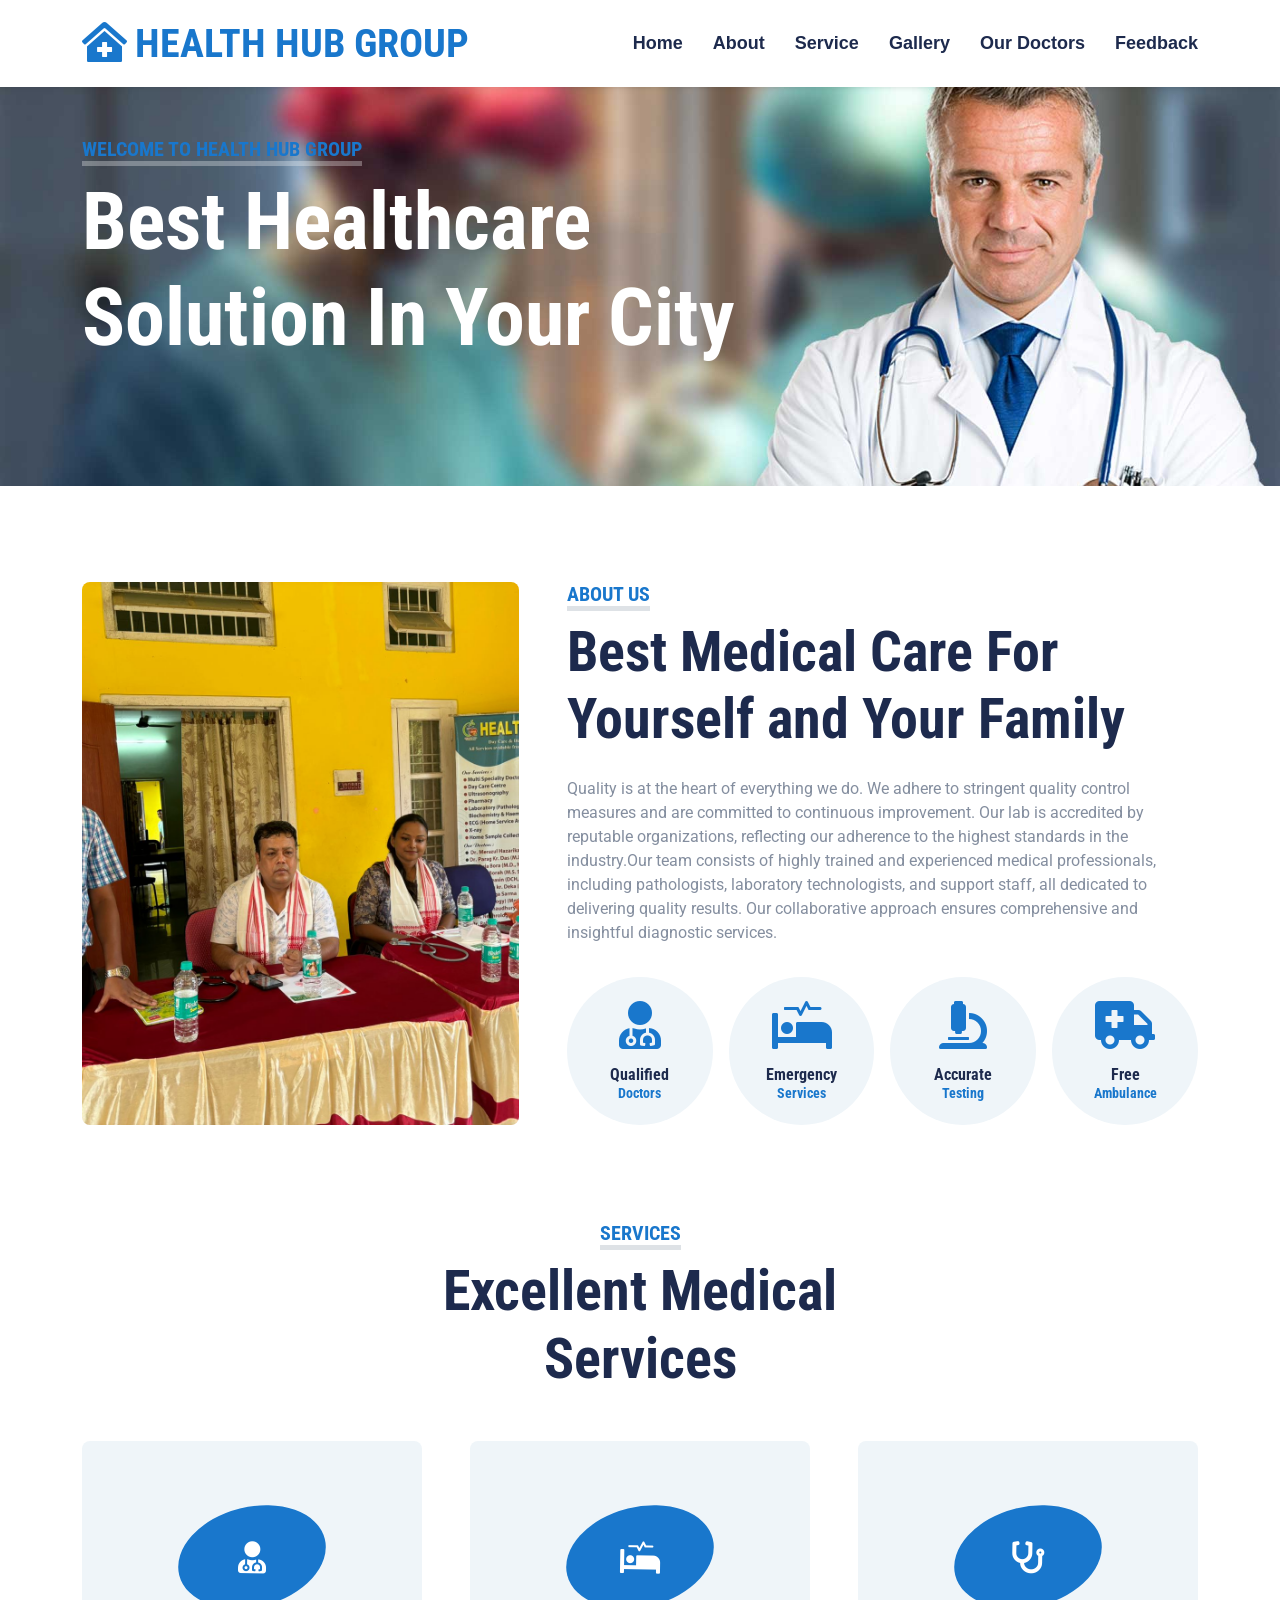
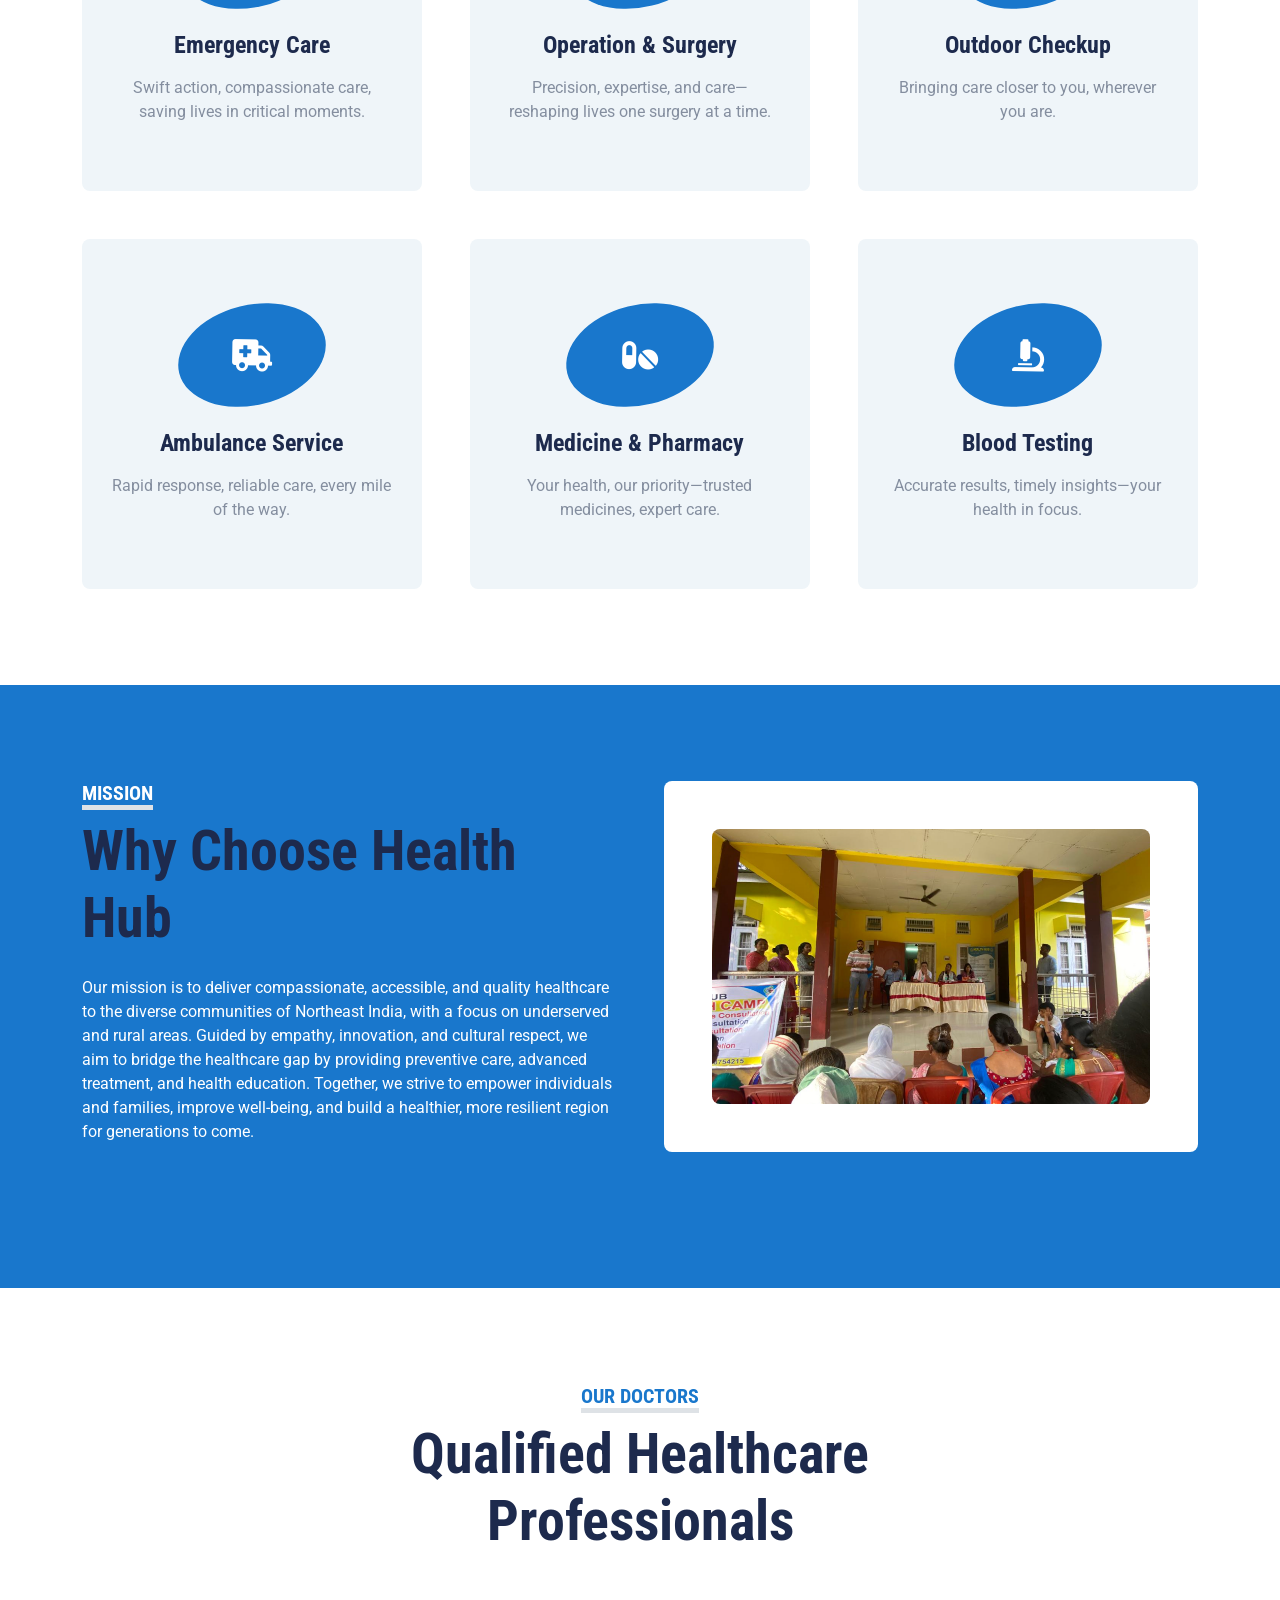
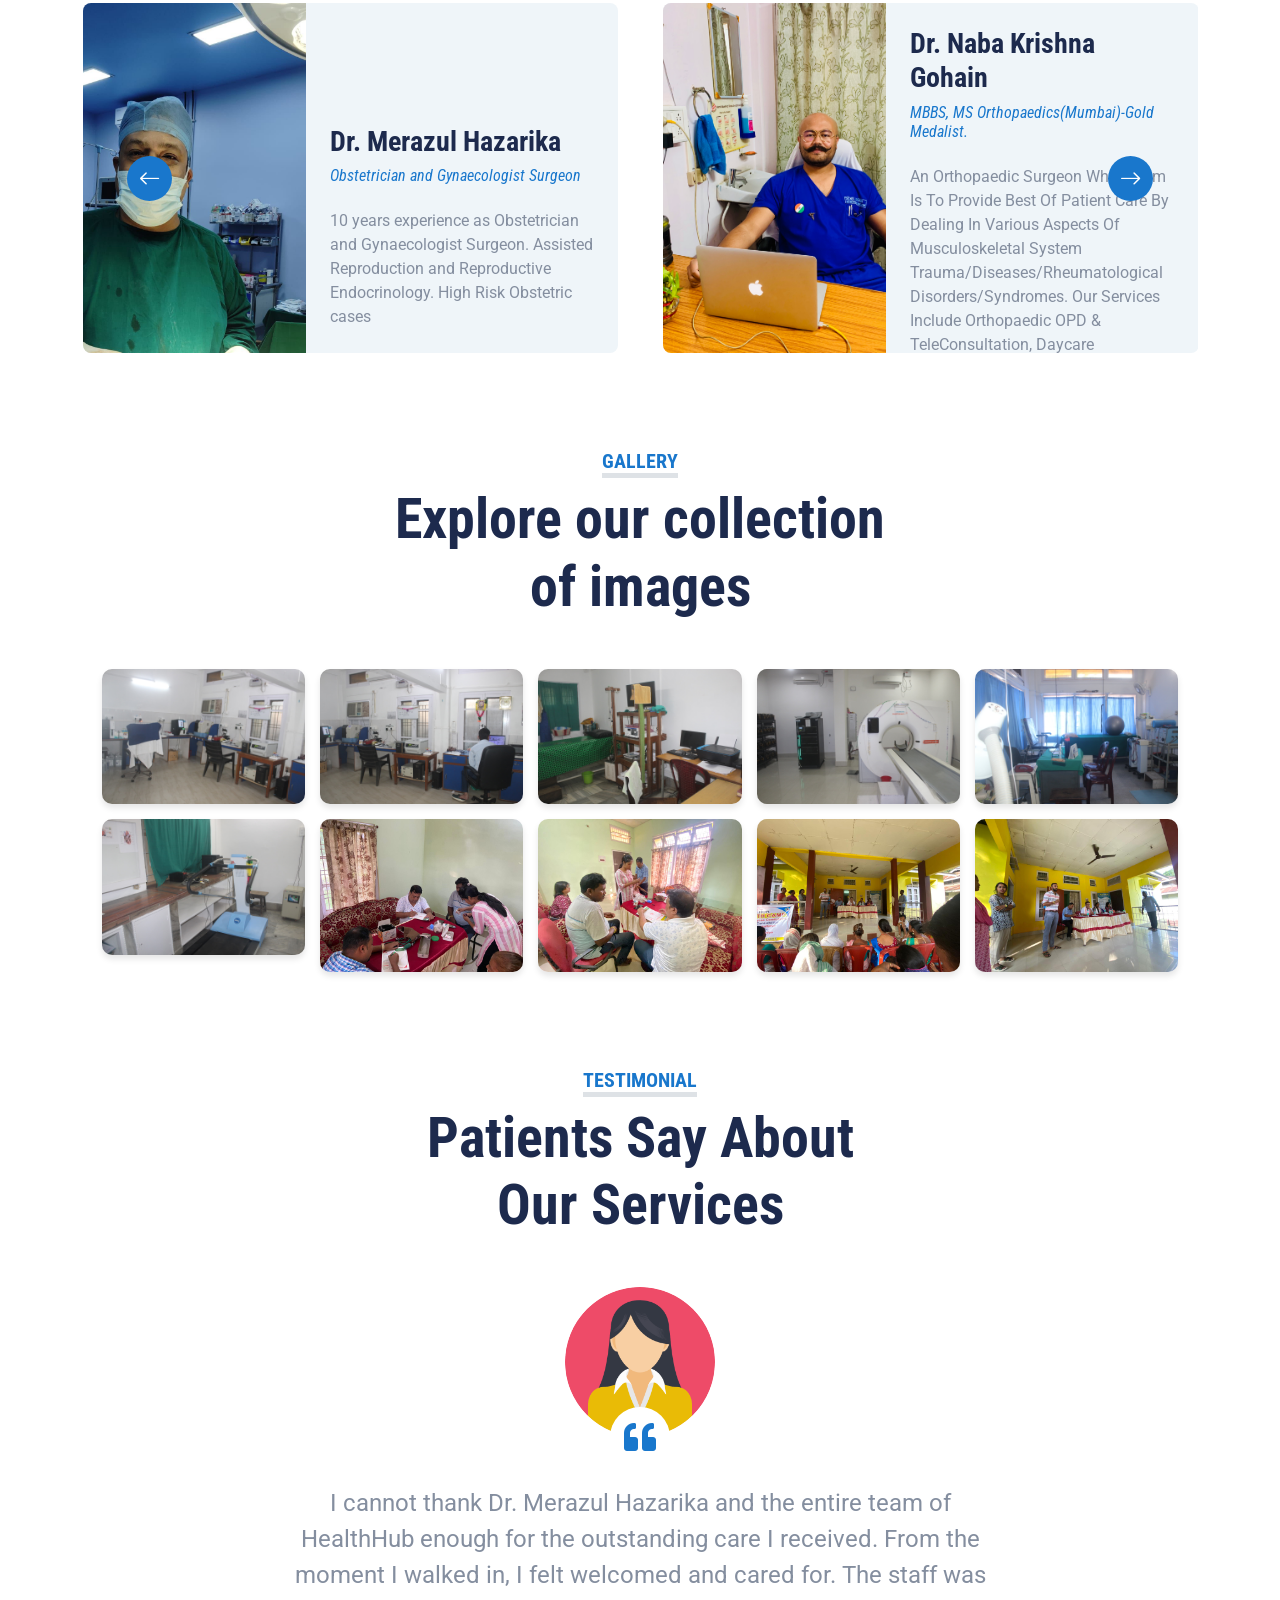
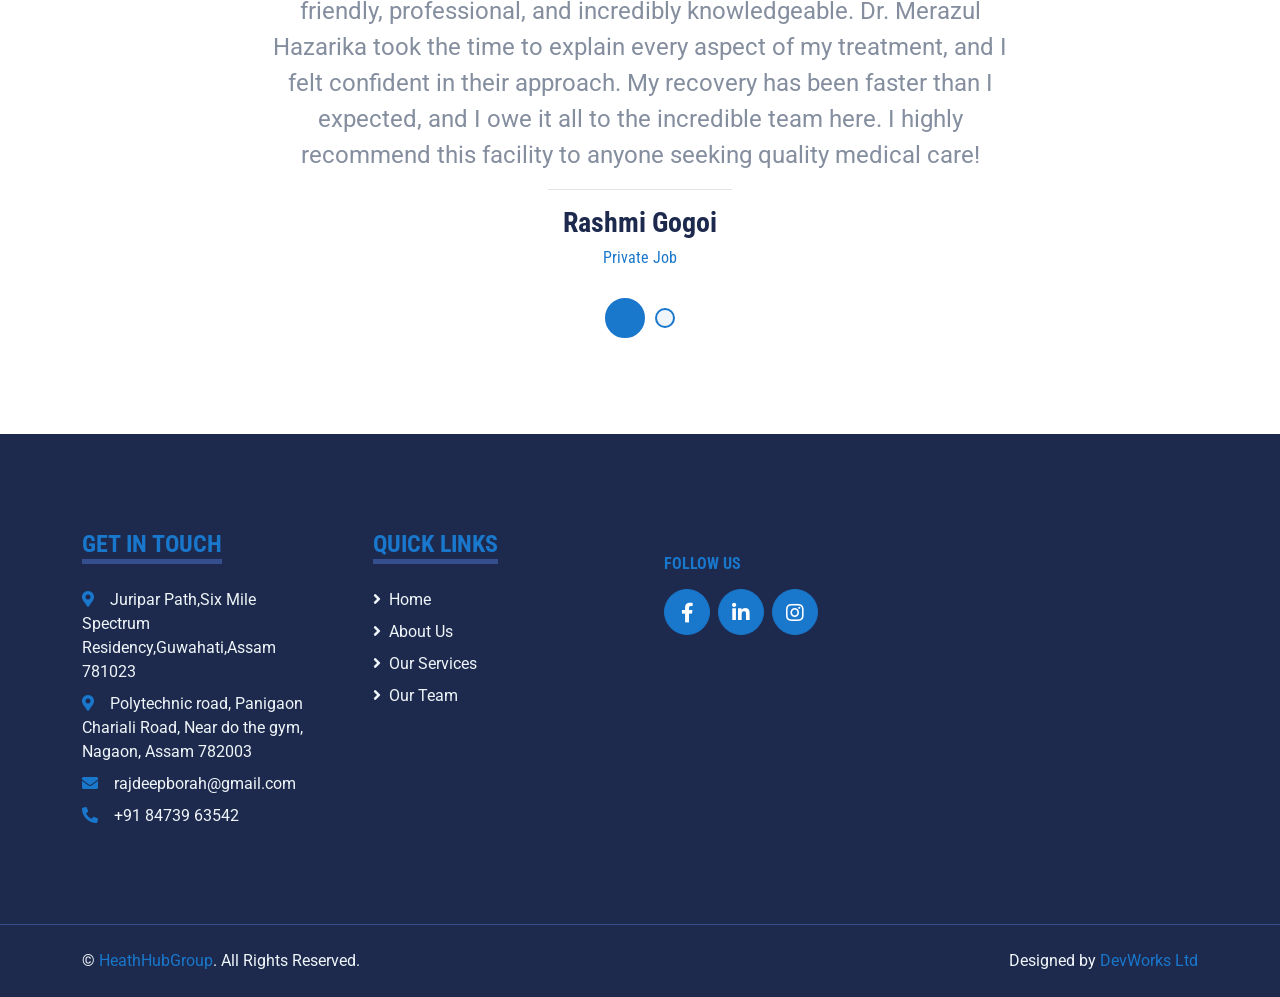
==== index.html @ 9409cf33 "First Commit with working code" ====
<!DOCTYPE html>
<html lang="en">

<head>
    <meta charset="utf-8">
    <title>Health Hub Group</title>
    <meta content="width=device-width, initial-scale=1.0" name="viewport">
    <meta content="Free HTML Templates" name="keywords">
    <meta content="Free HTML Templates" name="description">

    <!-- Favicon -->
    <link href="img/favicon.png" rel="icon">

    <!-- Google Web Fonts -->
    <link rel="preconnect" href="https://fonts.gstatic.com">
    <link href="https://fonts.googleapis.com/css2?family=Roboto+Condensed:wght@400;700&family=Roboto:wght@400;700&display=swap" rel="stylesheet">  

    <!-- Icon Font Stylesheet -->
    <link href="https://cdnjs.cloudflare.com/ajax/libs/font-awesome/5.15.0/css/all.min.css" rel="stylesheet">
    <link href="https://cdn.jsdelivr.net/npm/bootstrap-icons@1.4.1/font/bootstrap-icons.css" rel="stylesheet">

    <!-- Libraries Stylesheet -->
    <link href="lib/owlcarousel/assets/owl.carousel.min.css" rel="stylesheet">
    <link href="lib/tempusdominus/css/tempusdominus-bootstrap-4.min.css" rel="stylesheet" />

    <!-- Customized Bootstrap Stylesheet -->
    <link href="css/bootstrap.min.css" rel="stylesheet">

    <!-- Template Stylesheet -->
    <link href="css/style.css" rel="stylesheet">

	<link href="assets/glightbox/css/glightbox.min.css" rel="stylesheet">
</head>

<body>
    <!-- Topbar Start -->
    <div class="container-fluid py-2 border-bottom d-none d-lg-block">
        <div class="container">
            <div class="row">
                <div class="col-md-6 text-center text-lg-start mb-2 mb-lg-0">
                    <div class="d-inline-flex align-items-center">
                        <a class="text-decoration-none text-body pe-3" href=""><i class="bi bi-telephone me-2"></i>+91 84739 63542</a>
                        <span class="text-body">|</span>
                        <a class="text-decoration-none text-body px-3" href=""><i class="bi bi-envelope me-2"></i>rajdeepborah@gmail.com</a>
                    </div>
                </div>
                <div class="col-md-6 text-center text-lg-end">
                    <div class="d-inline-flex align-items-center">
                        <a class="text-body px-2" href="https://www.facebook.com/profile.php?id=61563856603245">
                            <i class="fab fa-facebook-f"></i>
                        </a>
                        <a class="text-body px-2" href="">
                            <i class="fab fa-linkedin-in"></i>
                        </a>
                    </div>
                </div>
            </div>
        </div>
    </div>
    <!-- Topbar End -->


    <!-- Navbar Start -->
    <div class="container-fluid sticky-top bg-white shadow-sm">
        <div class="container">
            <nav class="navbar navbar-expand-lg bg-white navbar-light py-3 py-lg-0">
                <a href="index.html" class="navbar-brand">
                    <h1 class="m-0 text-uppercase text-primary"><i class="fa fa-clinic-medical me-2"></i>Health Hub Group</h1>
                </a>
                <button class="navbar-toggler" type="button" data-bs-toggle="collapse" data-bs-target="#navbarCollapse">
                    <span class="navbar-toggler-icon"></span>
                </button>
                <div class="collapse navbar-collapse" id="navbarCollapse">
                    <div class="navbar-nav ms-auto py-0">
                        <a href="#home" class="nav-item nav-link">Home</a>
                        <a href="#about" class="nav-item nav-link">About</a>
                        <a href="#service" class="nav-item nav-link">Service</a>
                        <a href="#gallery" class="nav-item nav-link">Gallery</a>
						   <a href="team.html" class="nav-item nav-link">Our Doctors</a>
							<a href="https://forms.gle/Ry8LDKmKLLnfVS6u8" class="nav-item nav-link">Feedback</a>
                    </div>
                </div>
            </nav>
        </div>
    </div>
    <!-- Navbar End -->


	<section id="home" class="about section">
    <!-- Hero Start -->
    <div class="container-fluid bg-primary py-5 mb-5 hero-header">
        <div class="container py-5">
            <div class="row justify-content-start">
                <div class="col-lg-8 text-center text-lg-start">
                    <h5 class="d-inline-block text-primary text-uppercase border-bottom border-5" style="border-color: rgba(256, 256, 256, .3) !important;">Welcome To Health Hub 						Group</h5>
                    <h1 class="display-1 text-white mb-md-4">Best Healthcare Solution In Your City</h1>
                </div>
            </div>
        </div>
    </div>
	</section>
    <!-- Hero End -->
	

	<section id="about" class="about section">
    <!-- About Start -->
    <div class="container-fluid py-5">
        <div class="container">
            <div class="row gx-5">
                <div class="col-lg-5 mb-5 mb-lg-0" style="min-height: 500px;">
                    <div class="position-relative h-100">
                        <img class="position-absolute w-100 h-100 rounded" src="img/own/main_desk.jpeg" style="object-fit: cover;">
                    </div>
                </div>
                <div class="col-lg-7">
                    <div class="mb-4">
                        <h5 class="d-inline-block text-primary text-uppercase border-bottom border-5">About Us</h5>
                        <h1 class="display-4">Best Medical Care For Yourself and Your Family</h1>
                    </div>
                    <p>Quality is at the heart of everything we do. We adhere to stringent quality control measures and are committed to continuous improvement. Our lab is 						accredited by reputable organizations, reflecting our adherence to the highest standards in the industry.Our team consists of highly trained and experienced 						medical professionals, including pathologists, laboratory technologists, and support staff, all dedicated to delivering quality results. Our collaborative 						approach ensures comprehensive and insightful diagnostic services.</p>
                    <div class="row g-3 pt-3">
                        <div class="col-sm-3 col-6">
                            <div class="bg-light text-center rounded-circle py-4">
                                <i class="fa fa-3x fa-user-md text-primary mb-3"></i>
                                <h6 class="mb-0">Qualified<small class="d-block text-primary">Doctors</small></h6>
                            </div>
                        </div>
                        <div class="col-sm-3 col-6">
                            <div class="bg-light text-center rounded-circle py-4">
                                <i class="fa fa-3x fa-procedures text-primary mb-3"></i>
                                <h6 class="mb-0">Emergency<small class="d-block text-primary">Services</small></h6>
                            </div>
                        </div>
                        <div class="col-sm-3 col-6">
                            <div class="bg-light text-center rounded-circle py-4">
                                <i class="fa fa-3x fa-microscope text-primary mb-3"></i>
                                <h6 class="mb-0">Accurate<small class="d-block text-primary">Testing</small></h6>
                            </div>
                        </div>
                        <div class="col-sm-3 col-6">
                            <div class="bg-light text-center rounded-circle py-4">
                                <i class="fa fa-3x fa-ambulance text-primary mb-3"></i>
                                <h6 class="mb-0">Free<small class="d-block text-primary">Ambulance</small></h6>
                            </div>
                        </div>
                    </div>
                </div>
            </div>
        </div>
    </div>
    <!-- About End -->
	</section>

	<section id="service" class="service section">
    <!-- Services Start -->
    <div class="container-fluid py-5">
        <div class="container">
            <div class="text-center mx-auto mb-5" style="max-width: 500px;">
                <h5 class="d-inline-block text-primary text-uppercase border-bottom border-5">Services</h5>
                <h1 class="display-4">Excellent Medical Services</h1>
            </div>
            <div class="row g-5">
                <div class="col-lg-4 col-md-6">
                    <div class="service-item bg-light rounded d-flex flex-column align-items-center justify-content-center text-center">
                        <div class="service-icon mb-4">
                            <i class="fa fa-2x fa-user-md text-white"></i>
                        </div>
                        <h4 class="mb-3">Emergency Care</h4>
                        <p class="m-0">Swift action, compassionate care, saving lives in critical moments.</p>
                    </div>
                </div>
                <div class="col-lg-4 col-md-6">
                    <div class="service-item bg-light rounded d-flex flex-column align-items-center justify-content-center text-center">
                        <div class="service-icon mb-4">
                            <i class="fa fa-2x fa-procedures text-white"></i>
                        </div>
                        <h4 class="mb-3">Operation & Surgery</h4>
                        <p class="m-0">Precision, expertise, and care—reshaping lives one surgery at a time.</p>
                    </div>
                </div>
                <div class="col-lg-4 col-md-6">
                    <div class="service-item bg-light rounded d-flex flex-column align-items-center justify-content-center text-center">
                        <div class="service-icon mb-4">
                            <i class="fa fa-2x fa-stethoscope text-white"></i>
                        </div>
                        <h4 class="mb-3">Outdoor Checkup</h4>
                        <p class="m-0">Bringing care closer to you, wherever you are.</p>
                    </div>
                </div>
                <div class="col-lg-4 col-md-6">
                    <div class="service-item bg-light rounded d-flex flex-column align-items-center justify-content-center text-center">
                        <div class="service-icon mb-4">
                            <i class="fa fa-2x fa-ambulance text-white"></i>
                        </div>
                        <h4 class="mb-3">Ambulance Service</h4>
                        <p class="m-0">Rapid response, reliable care, every mile of the way.</p>
                    </div>
                </div>
                <div class="col-lg-4 col-md-6">
                    <div class="service-item bg-light rounded d-flex flex-column align-items-center justify-content-center text-center">
                        <div class="service-icon mb-4">
                            <i class="fa fa-2x fa-pills text-white"></i>
                        </div>
                        <h4 class="mb-3">Medicine & Pharmacy</h4>
                        <p class="m-0">Your health, our priority—trusted medicines, expert care.</p>
                    </div>
                </div>
                <div class="col-lg-4 col-md-6">
                    <div class="service-item bg-light rounded d-flex flex-column align-items-center justify-content-center text-center">
                        <div class="service-icon mb-4">
                            <i class="fa fa-2x fa-microscope text-white"></i>
                        </div>
                        <h4 class="mb-3">Blood Testing</h4>
                        <p class="m-0">Accurate results, timely insights—your health in focus.</p>
                    </div>
                </div>
            </div>
        </div>
    </div>
	</section>
    <!-- Services End -->

	<section id="appointment" class="appointment section">
    <!-- Appointment Start -->
    <div class="container-fluid bg-primary my-5 py-5">
        <div class="container py-5">
            <div class="row gx-5">
                <div class="col-lg-6 mb-5 mb-lg-0">
                    <div class="mb-4">
                        <h5 class="d-inline-block text-white text-uppercase border-bottom border-5">Mission</h5>
                        <h1 class="display-4">Why Choose Health Hub</h1>
                    </div>
                    <p class="text-white mb-5">Our mission is to deliver compassionate, accessible, and quality healthcare to the diverse communities of Northeast India, with a focus on underserved and rural areas. Guided by empathy, innovation, and cultural respect, we aim to bridge the healthcare gap by providing preventive care, advanced treatment, and health education. Together, we strive to empower individuals and families, improve well-being, and build a healthier, more resilient region for generations to come.</p>
                </div>
                <div class="col-lg-6">
                    <div class="bg-white text-center rounded p-5">
                        <img class="position-relative w-100 h-100 rounded" src="img/own/img1.PNG" style="object-fit: cover;">
                    </div>
                </div>
            </div>
        </div>
    </div>
    <!-- Appointment End -->
	</section>

	<section id="team" class="team section">
    <!-- Team Start -->
    <div class="container-fluid py-5">
        <div class="container">
            <div class="text-center mx-auto mb-5" style="max-width: 500px;">
                <h5 class="d-inline-block text-primary text-uppercase border-bottom border-5">Our Doctors</h5>
                <h1 class="display-4">Qualified Healthcare Professionals</h1>
            </div>
            <div class="owl-carousel team-carousel position-relative">
                <div class="team-item">
                    <div class="row g-0 bg-light rounded overflow-hidden">
                        <div class="col-12 col-sm-5 h-100">
                            <img class="img-fluid h-100" src="img/doctors/drmh.jpeg" style="object-fit: cover;">
                        </div>
                        <div class="col-12 col-sm-7 h-100 d-flex flex-column">
                            <div class="mt-auto p-4">
                                <h3> Dr. Merazul Hazarika </h3>
                                <h6 class="fw-normal fst-italic text-primary mb-4">Obstetrician and Gynaecologist Surgeon</h6>
                                <p class="m-0">10 years experience as Obstetrician and  Gynaecologist Surgeon. Assisted Reproduction and Reproductive Endocrinology. High  Risk  									Obstetric  cases</p>
                            </div>
                        </div>
                    </div>
                </div>
                <div class="team-item">
                    <div class="row g-0 bg-light rounded overflow-hidden">
                        <div class="col-12 col-sm-5 h-100">
                            <img class="img-fluid h-100" src="img/doctors/drnkg.jpeg" style="object-fit: cover;">
                        </div>
                        <div class="col-12 col-sm-7 h-100 d-flex flex-column">
                            <div class="mt-auto p-4">
                                <h3>Dr. Naba Krishna Gohain</h3>
                                <h6 class="fw-normal fst-italic text-primary mb-4">MBBS, MS Orthopaedics(Mumbai)-Gold Medalist. </h6>
                                <p class="m-0">An Orthopaedic Surgeon Whose Aim Is To Provide Best Of Patient Care By Dealing In Various Aspects Of Musculoskeletal System Trauma/Diseases/Rheumatological Disorders/Syndromes. Our Services Include Orthopaedic OPD & TeleConsultation, Daycare Operations As Well As Procedures, Orthopaedic Trauma Surgery, Joint Replacement Surgery, Hand & Foot Surgery.
</p>
                            </div>
                        </div>
                    </div>
                </div>
                <div class="team-item">
                    <div class="row g-0 bg-light rounded overflow-hidden">
                        <div class="col-12 col-sm-5 h-100">
                            <img class="img-fluid h-100" src="img/doctors/drch.PNG" style="object-fit: cover;">
                        </div>
                        <div class="col-12 col-sm-7 h-100 d-flex flex-column">
                            <div class="mt-auto p-4">
                                <h3>Dr. Chandan Modak </h3>
                                <h6 class="fw-normal fst-italic text-primary mb-4">Cardiology Specialist</h6>
                                <p class="m-0"> He have been working as Cardiologist since 2008 after completing my MD medicine from Gauhati Medical College. He is working for Dispur Hospitals Pvt Ltd since completed his DM. They were providing quality care to patients with keeping in mind the economically backward classes of population. They were providing 24X7 Emergency Cardiac Care with all the facilities for advanced cardiac care. </p>
                            </div>
                        </div>
                    </div>
                </div>
				<div class="team-item">
                    <div class="row g-0 bg-light rounded overflow-hidden">
                        <div class="col-12 col-sm-5 h-100">
                            <img class="img-fluid h-100" src="img/doctors/drnjb.jpeg" style="object-fit: cover;">
                        </div>
                        <div class="col-12 col-sm-7 h-100 d-flex flex-column">
                            <div class="mt-auto p-4">
                                <h3>Dr Naba J Borah </h3>
                                <h6 class="fw-normal fst-italic text-primary mb-4">MBBS,MS,(Surgery),MCh(Neurosurgery)</h6>
                                <p class="m-0"> He is one of the leading neurosurgeons of north east India. He is presently associated with GNRC group of Hospitals, Guwahati which is one of the premier institutes in this region providing superspeciality health care. Neurosurgery being a complex and high end medical speciality, requires total commitment with a brilliant edge. Dr Borah,a young visionary with a dynamic personality deals with it with ease and confidence. A passionate and humane neurosurgeon solely dedicated to patients’ care and well being, he always says “Neurosurgery is not the end, it’s just a beginning”. </p>
                            </div>
                        </div>
                    </div>
                </div>
			<div class="team-item">
                    <div class="row g-0 bg-light rounded overflow-hidden">
                        <div class="col-12 col-sm-5 h-100">
                            <img class="img-fluid h-100" src="img/doctors/drakb.JPG" style="object-fit: cover;">
                        </div>
                        <div class="col-12 col-sm-7 h-100 d-flex flex-column">
                            <div class="mt-auto p-4">
                                <h3>Dr Ashok Krishna Bhuyan </h3>
                                <h6 class="fw-normal fst-italic text-primary mb-4">MBBS,Endocrinologist</h6>
                                <p class="m-0"> He is a practising endocrinologist based at Guwahati . He is currently holding the post of Associate Professor of Endocrinology at Gauhati Medical College and Hospitals . </p>
                            </div>
                        </div>
                    </div>
                </div>
            </div>
        </div>
    </div>
    <!-- Team End -->
	</section>

	<!-- Gallery Section -->
    <section id="gallery" class="gallery section">
	 <div class="container-fluid py-5">
        <div class="container">
            <div class="text-center mx-auto mb-5" style="max-width: 500px;">
                <h5 class="d-inline-block text-primary text-uppercase border-bottom border-5">Gallery</h5>
                <h1 class="display-4">Explore our collection of images</h1>
            </div>
    			<div class="gallery-grid">
      				<img src="img/own/IMG_2669.JPG" alt="Gallery Image 1" class="gallery-item" onclick="openLightbox(0)">
      				<img src="img/own/IMG_2670.JPG" alt="Gallery Image 2" class="gallery-item" onclick="openLightbox(1)">
      				<img src="img/own/IMG_2673.JPG" alt="Gallery Image 3" class="gallery-item" onclick="openLightbox(2)">
      				<img src="img/own/IMG_2674.JPG" alt="Gallery Image 4" class="gallery-item" onclick="openLightbox(3)">
      				<img src="img/own/IMG_2676.JPG" alt="Gallery Image 5" class="gallery-item" onclick="openLightbox(4)">
      				<img src="img/own/IMG_2679.JPG" alt="Gallery Image 6" class="gallery-item" onclick="openLightbox(5)">
					<img src="img/own/IMG_2690.JPG" alt="Gallery Image 7" class="gallery-item" onclick="openLightbox(6)">
      				<img src="img/own/IMG_2691.JPG" alt="Gallery Image 8" class="gallery-item" onclick="openLightbox(7)">
      				<img src="img/own/IMG_2692.JPG" alt="Gallery Image 9" class="gallery-item" onclick="openLightbox(8)">
					<img src="img/own/IMG_2693.JPG" alt="Gallery Image 10" class="gallery-item" onclick="openLightbox(9)">
    			</div>
		</div>
  </div>

  <!-- Lightbox Modal -->
  <div id="lightbox" class="lightbox">
    <span class="close" onclick="closeLightbox()">&times;</span>
    <img id="lightboxImage" class="lightbox-image" alt="Lightbox View">
    <div class="navigation">
      <span class="prev" onclick="changeImage(-1)">&#10094;</span>
      <span class="next" onclick="changeImage(1)">&#10095;</span>
    </div>
  </div>


    </section><!-- /Gallery Section -->

    <!-- Testimonial Start -->
    <div class="container-fluid py-5">
        <div class="container">
            <div class="text-center mx-auto mb-5" style="max-width: 500px;">
                <h5 class="d-inline-block text-primary text-uppercase border-bottom border-5">Testimonial</h5>
                <h1 class="display-4">Patients Say About Our Services</h1>
            </div>
            <div class="row justify-content-center">
                <div class="col-lg-8">
                    <div class="owl-carousel testimonial-carousel">
                        <div class="testimonial-item text-center">
                            <div class="position-relative mb-5">
                                <img class="img-fluid rounded-circle mx-auto" src="img/woman.png" alt="">
                                <div class="position-absolute top-100 start-50 translate-middle d-flex align-items-center justify-content-center bg-white rounded-circle" style="width: 60px; height: 60px;">
                                    <i class="fa fa-quote-left fa-2x text-primary"></i>
                                </div>
                            </div>
                            <p class="fs-4 fw-normal">I cannot thank Dr. Merazul Hazarika and the entire team of HealthHub enough for the outstanding care I received. From the moment I walked in, I felt welcomed and cared for. The staff was friendly, professional, and incredibly knowledgeable. Dr. Merazul Hazarika took the time to explain every aspect of my treatment, and I felt confident in their approach. My recovery has been faster than I expected, and I owe it all to the incredible team here. I highly recommend this facility to anyone seeking quality medical care!</p>
                            <hr class="w-25 mx-auto">
                            <h3>Rashmi Gogoi</h3>
                            <h6 class="fw-normal text-primary mb-3">Private Job</h6>
                        </div>
                        <div class="testimonial-item text-center">
                            <div class="position-relative mb-5">
                                <img class="img-fluid rounded-circle mx-auto" src="img/man.png" alt="">
                                <div class="position-absolute top-100 start-50 translate-middle d-flex align-items-center justify-content-center bg-white rounded-circle" style="width: 60px; height: 60px;">
                                    <i class="fa fa-quote-left fa-2x text-primary"></i>
                                </div>
                            </div>
                            <p class="fs-4 fw-normal">I had an excellent experience at HeathHub. From the moment I walked in, I was greeted with warmth and professionalism. Dr. Debanga Sarma took the time to thoroughly explain my diagnosis and treatment options, and I felt confident in the care I was receiving. The staff was incredibly caring and made sure I was comfortable throughout the entire process. I’m so grateful for the outstanding service I received, and I highly recommend this practice to anyone seeking high-quality medical care!</p>
                            <hr class="w-25 mx-auto">
                            <h3>Ranjan Hazarika</h3>
                            <h6 class="fw-normal text-primary mb-3">Private Job</h6>
                        </div>
                    </div>
                </div>
            </div>
        </div>
    </div>
    <!-- Testimonial End -->
   

    <!-- Footer Start -->
    <div class="container-fluid bg-dark text-light mt-5 py-5">
        <div class="container py-5">
            <div class="row g-5">
                <div class="col-lg-3 col-md-6">
                    <h4 class="d-inline-block text-primary text-uppercase border-bottom border-5 border-secondary mb-4">Get In Touch</h4>
                    <p class="mb-2"><i class="fa fa-map-marker-alt text-primary me-3" href="https://www.google.com/maps/place/HEALTH+HUB/@26.355896,92.698952,15z/data=!4m6!3m5!1s0x374521b85ae96e3b:0xebcae271e0bf11f!8m2!3d26.3558958!4d92.6989523!16s%2Fg%2F11s8ty5mf3?hl=en&entry=ttu&g_ep=EgoyMDI0MTIwNC4wIKXMDSoASAFQAw%3D%3D"></i>Juripar Path,Six Mile Spectrum Residency,Guwahati,Assam 781023</p>
					  <p class="mb-2"><i class="fa fa-map-marker-alt text-primary me-3" href="https://www.google.com/maps/place/HEALTH+HUB/@26.355896,92.698952,15z/data=!4m6!3m5!1s0x374521b85ae96e3b:0xebcae271e0bf11f!8m2!3d26.3558958!4d92.6989523!16s%2Fg%2F11s8ty5mf3?hl=en&entry=ttu&g_ep=EgoyMDI0MTIwNC4wIKXMDSoASAFQAw%3D%3D"></i>Polytechnic road, Panigaon Chariali Road, Near do the gym, Nagaon, Assam 782003</p>
                    <p class="mb-2"><i class="fa fa-envelope text-primary me-3"></i>rajdeepborah@gmail.com</p>
                    <p class="mb-0"><i class="fa fa-phone-alt text-primary me-3"></i>+91 84739 63542</p>
                </div>
                <div class="col-lg-3 col-md-6">
                    <h4 class="d-inline-block text-primary text-uppercase border-bottom border-5 border-secondary mb-4">Quick Links</h4>
                    <div class="d-flex flex-column justify-content-start">
                        <a class="text-light mb-2" href="#home"><i class="fa fa-angle-right me-2"></i>Home</a>
                        <a class="text-light mb-2" href="#about"><i class="fa fa-angle-right me-2"></i>About Us</a>
                        <a class="text-light mb-2" href="#service"><i class="fa fa-angle-right me-2"></i>Our Services</a>
						   <a class="text-light mb-2" href="team.html"><i class="fa fa-angle-right me-2"></i>Our Team</a>
                    </div>
                </div>
                <div class="col-lg-3 col-md-6">
                    <h6 class="text-primary text-uppercase mt-4 mb-3">Follow Us</h6>
                    <div class="d-flex">
                        <a class="btn btn-lg btn-primary btn-lg-square rounded-circle me-2" href="https://www.facebook.com/profile.php?id=61563856603245"><i class="fab fa-facebook-f"></i></a>
                        <a class="btn btn-lg btn-primary btn-lg-square rounded-circle me-2" href="#"><i class="fab fa-linkedin-in"></i></a>
                        <a class="btn btn-lg btn-primary btn-lg-square rounded-circle" href="#"><i class="fab fa-instagram"></i></a>
                    </div>
                </div>
            </div>
        </div>
    </div>
    <div class="container-fluid bg-dark text-light border-top border-secondary py-4">
        <div class="container">
            <div class="row g-5">
                <div class="col-md-6 text-center text-md-start">
                    <p class="mb-md-0">&copy; <a class="text-primary" href="#">HeathHubGroup</a>. All Rights Reserved.</p>
                </div>
                <div class="col-md-6 text-center text-md-end">
                    <p class="mb-0">Designed by <a class="text-primary">DevWorks Ltd</a></p>
                </div>
            </div>
        </div>
    </div>
    <!-- Footer End -->


    <!-- Back to Top -->
    <a href="#" class="btn btn-lg btn-primary btn-lg-square back-to-top"><i class="bi bi-arrow-up"></i></a>


    <!-- JavaScript Libraries -->
    <script src="https://code.jquery.com/jquery-3.4.1.min.js"></script>
    <script src="https://cdn.jsdelivr.net/npm/bootstrap@5.0.0/dist/js/bootstrap.bundle.min.js"></script>
    <script src="lib/easing/easing.min.js"></script>
    <script src="lib/waypoints/waypoints.min.js"></script>
    <script src="lib/owlcarousel/owl.carousel.min.js"></script>
    <script src="lib/tempusdominus/js/moment.min.js"></script>
    <script src="lib/tempusdominus/js/moment-timezone.min.js"></script>
    <script src="lib/tempusdominus/js/tempusdominus-bootstrap-4.min.js"></script>
	 <script src="assets/gallery.js"></script>

    <!-- Template Javascript -->
    <script src="js/main.js"></script>
</body>

</html>
---- css/style.css ----
/********** Template CSS **********/
:root {
    --primary: #1977cc;
    --secondary: #354F8E;
    --light: #EFF5F9;
    --dark: #1D2A4D;
}

.btn {
    font-weight: 700;
    transition: .5s;
}

.btn:hover {
    -webkit-box-shadow: 0 8px 6px -6px #555555;
    -moz-box-shadow: 0 8px 6px -6px #555555;
    box-shadow: 0 8px 6px -6px #555555;
}

.btn-primary {
    color: #FFFFFF;
}

.btn-square {
    width: 36px;
    height: 36px;
}

.btn-sm-square {
    width: 28px;
    height: 28px;
}

.btn-lg-square {
    width: 46px;
    height: 46px;
}

.btn-square,
.btn-sm-square,
.btn-lg-square {
    padding-left: 0;
    padding-right: 0;
    text-align: center;
}

.back-to-top {
    position: fixed;
    display: none;
    right: 30px;
    bottom: 0;
    border-radius: 50% 50% 0 0;
    z-index: 99;
}

.navbar-light .navbar-nav .nav-link {
    font-family: 'Jost', sans-serif;
    position: relative;
    margin-left: 30px;
    padding: 30px 0;
    font-size: 18px;
    font-weight: 700;
    color: var(--dark);
    outline: none;
    transition: .5s;
}

.navbar-light .navbar-nav .nav-link:hover::before,
.navbar-light .navbar-nav .nav-link.active {
    color: var(--primary);
}

@media (min-width: 992px) {
    .navbar-light .navbar-nav .nav-link::before {
        position: absolute;
        content: "";
        width: 0;
        height: 5px;
        bottom: 0;
        left: 50%;
        background: var(--primary);
        transition: .5s;
    }

    .navbar-light .navbar-nav .nav-link:hover::before,
    .navbar-light .navbar-nav .nav-link.active::before {
        width: 100%;
        left: 0;
    }
}

@media (max-width: 991.98px) {
    .navbar-light .navbar-nav .nav-link  {
        margin-left: 0;
        padding: 10px 0;
    }
}

.hero-header {
    background: url(../img/hero.jpg) top right no-repeat;
    background-size: cover;
}

.service-item {
    position: relative;
    height: 350px;
    padding: 0 30px;
    transition: .5s;
}

.service-item .service-icon {
    width: 150px;
    height: 100px;
    display: flex;
    align-items: center;
    justify-content: center;
    background: var(--primary);
    border-radius: 50%;
    transform: rotate(-14deg);
}

.service-item .service-icon i {
    transform: rotate(15deg);
}

.service-item a.btn {
    position: absolute;
    width: 60px;
    bottom: -48px;
    left: 50%;
    margin-left: -30px;
    opacity: 0;
}

.service-item:hover a.btn {
    bottom: -24px;
    opacity: 1;
}

.price-carousel::after {
    position: absolute;
    content: "";
    width: 100%;
    height: 50%;
    bottom: 0;
    left: 0;
    background: var(--primary);
    border-radius: 8px 8px 50% 50%;
    z-index: -1;
}

.price-carousel .owl-nav {
    margin-top: 35px;
    width: 100%;
    text-align: center;
    display: flex;
    justify-content: center;
}

.price-carousel .owl-nav .owl-prev,
.price-carousel .owl-nav .owl-next{
    position: relative;
    margin: 0 5px;
    width: 45px;
    height: 45px;
    display: flex;
    align-items: center;
    justify-content: center;
    color: var(--primary);
    background: #FFFFFF;
    font-size: 22px;
    border-radius: 45px;
    transition: .5s;
}

.price-carousel .owl-nav .owl-prev:hover,
.price-carousel .owl-nav .owl-next:hover {
    color: var(--dark);
}

@media (min-width: 576px) {
    .team-item .row {
        height: 350px;
    }
}

.team-carousel .owl-nav {
    position: absolute;
    padding: 0 45px;
    width: 100%;
    height: 45px;
    top: calc(50% - 22.5px);
    left: 0;
    display: flex;
    justify-content: space-between;
}

.team-carousel .owl-nav .owl-prev,
.team-carousel .owl-nav .owl-next {
    position: relative;
    width: 45px;
    height: 45px;
    display: flex;
    align-items: center;
    justify-content: center;
    color: #FFFFFF;
    background: var(--primary);
    border-radius: 45px;
    font-size: 22px;
    transition: .5s;
}

.team-carousel .owl-nav .owl-prev:hover,
.team-carousel .owl-nav .owl-next:hover {
    background: var(--dark);
}

.testimonial-carousel .owl-dots {
    margin-top: 15px;
    display: flex;
    align-items: center;
    justify-content: center;
}

.testimonial-carousel .owl-dot {
    position: relative;
    display: inline-block;
    margin: 0 5px;
    width: 20px;
    height: 20px;
    background: var(--light);
    border: 2px solid var(--primary);
    border-radius: 20px;
    transition: .5s;
}

.testimonial-carousel .owl-dot.active {
    width: 40px;
    height: 40px;
    background: var(--primary);
}

.testimonial-carousel .owl-item img {
    width: 150px;
    height: 150px;
}

/* Main content styling */
main h1{
    padding: 20px;
    text-align: center;
}
main h6{
    margin-left: 40px;
    padding: 20px;
    text-align: left;
}

/* Doctor grid styling */
.doctor-grid {
    margin-left: 40px;
    display: grid;
    grid-template-columns: repeat(auto-fill, minmax(200px, 1fr));
    gap: 20px;
    padding: 20px;
}

.doctor-card {
    background-color: #f8f8f8;
    border-radius: 8px;
    box-shadow: 0 4px 6px rgba(0, 0, 0, 0.1);
    padding: 20px;
    text-align: center;
}

.doctor-card img {
    width: 100px;
    height: 100px;
    border-radius: 50%;
    margin-bottom: 15px;
}

.doctor-card h2 {
    font-size: 1.2em;
    margin-bottom: 5px;
}

.doctor-card p {
    font-size: 0.9em;
    color: #555;
}
/*--------------------------------------------------------------
# Gallery Section
--------------------------------------------------------------*/
.gallery-container {
  text-align: center;
  padding: 20px;
}

.gallery-container h1 {
  font-size: 2rem;
  margin-bottom: 10px;
  color: #002d62;
}

.gallery-container p {
  font-size: 1rem;
  color: #666;
  margin-bottom: 20px;
}

/* Grid styles */
.gallery-grid {
  display: grid;
  grid-template-columns: repeat(auto-fit, minmax(200px, 1fr));
  gap: 15px;
  padding: 0 20px;
}

.gallery-item {
  width: 100%;
  border-radius: 10px;
  box-shadow: 0 4px 6px rgba(0, 0, 0, 0.1);
  transition: transform 0.3s ease, box-shadow 0.3s ease;
  cursor: pointer;
}

.gallery-item:hover {
  transform: scale(1.05);
  box-shadow: 0 6px 8px rgba(0, 0, 0, 0.2);
}

/* Lightbox styles */
.lightbox {
  display: none;
  position: fixed;
  z-index: 1000;
  left: 0;
  top: 0;
  width: 100%;
  height: 100%;
overflow: visible ;
  background-color: rgba(0, 0, 0, 0.8);
  justify-content: center;
  align-items: center;
    

}

.lightbox-image {
  max-width: 80%;
  max-height: 80%;
  margin: auto;
  display: block;
}

.close {
  position: absolute;
  top: 20px;
  right: 30px;
  font-size: 2rem;
  color: white;
  cursor: pointer;
}

.navigation .prev,
.navigation .next {
  position: absolute;
  top: 50%;
  font-size: 3rem;
  color: white;
  cursor: pointer;
  user-select: none;
}

.navigation .prev {
  left: 30px;
}

.navigation .next {
  right: 30px;
}

.navigation .prev:hover,
.navigation .next:hover {
  color: #ccc;
}
.sticky-top {
position: absolute;
}
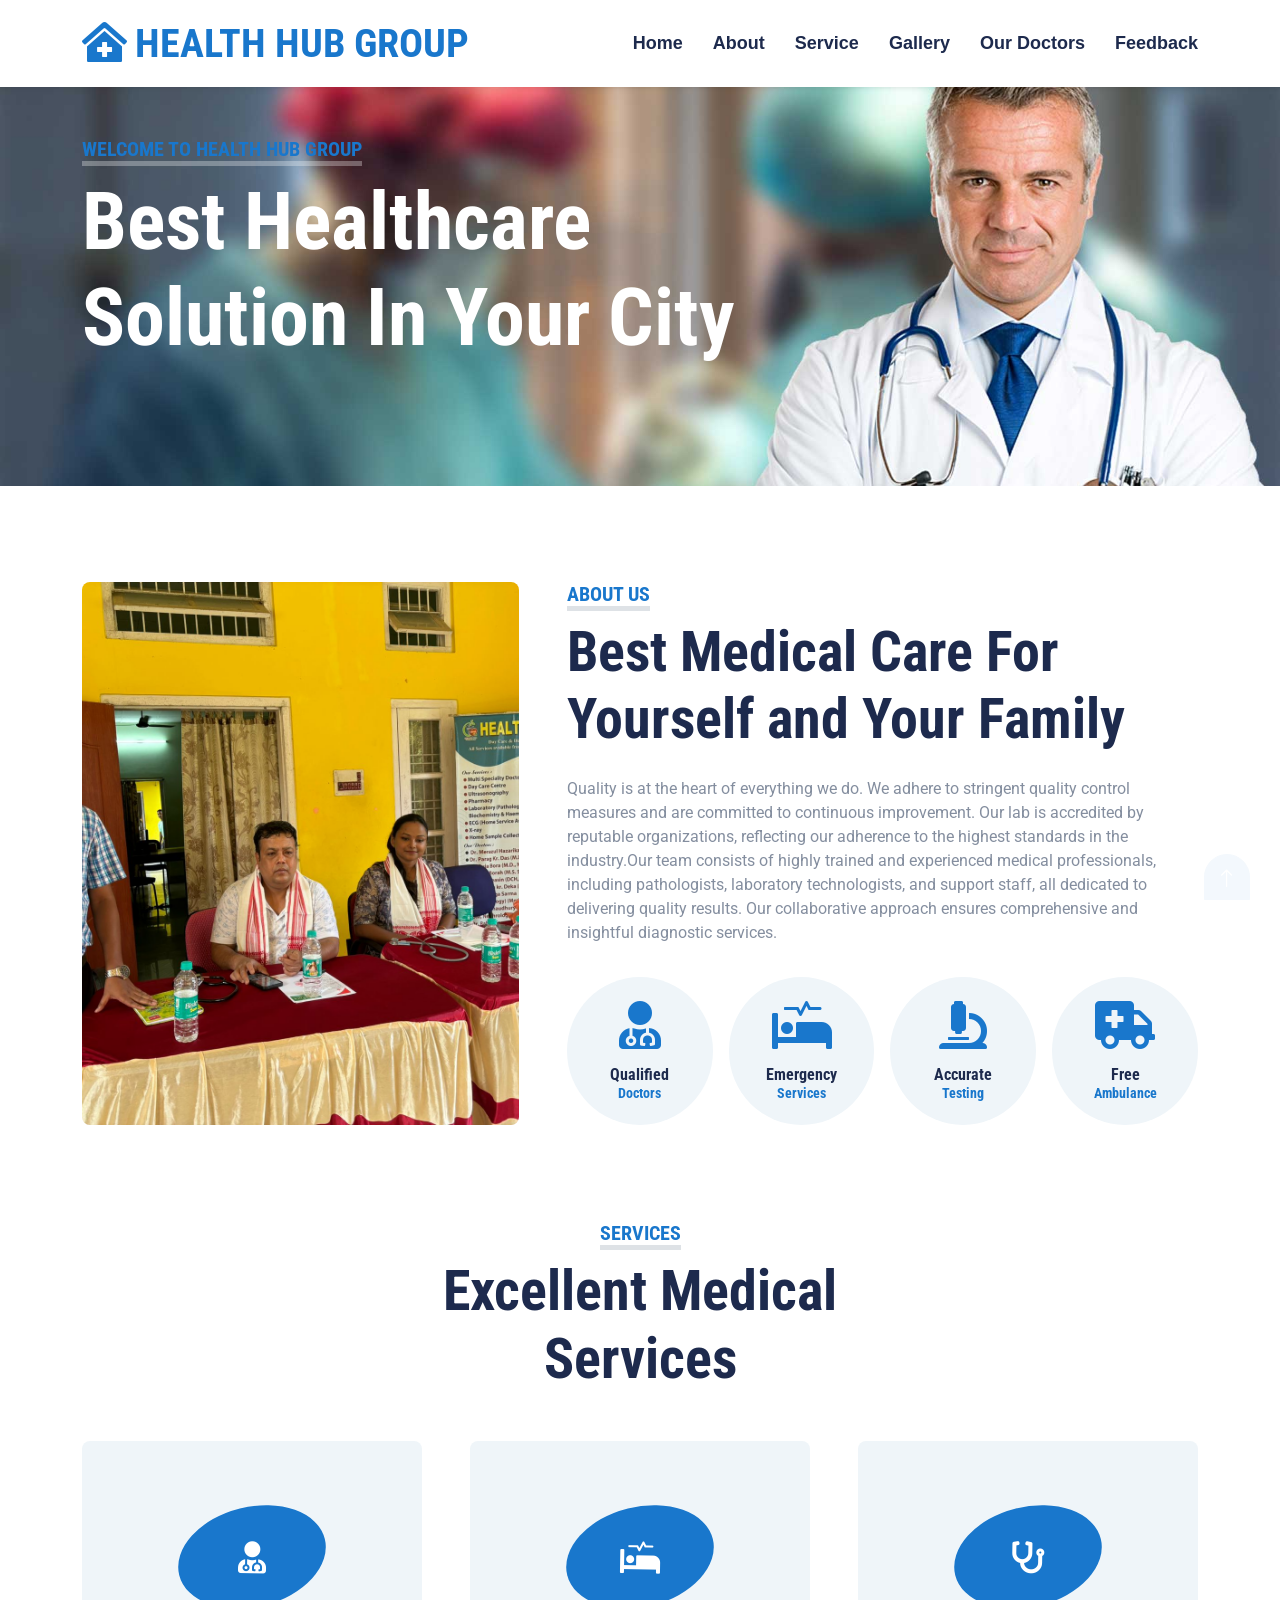
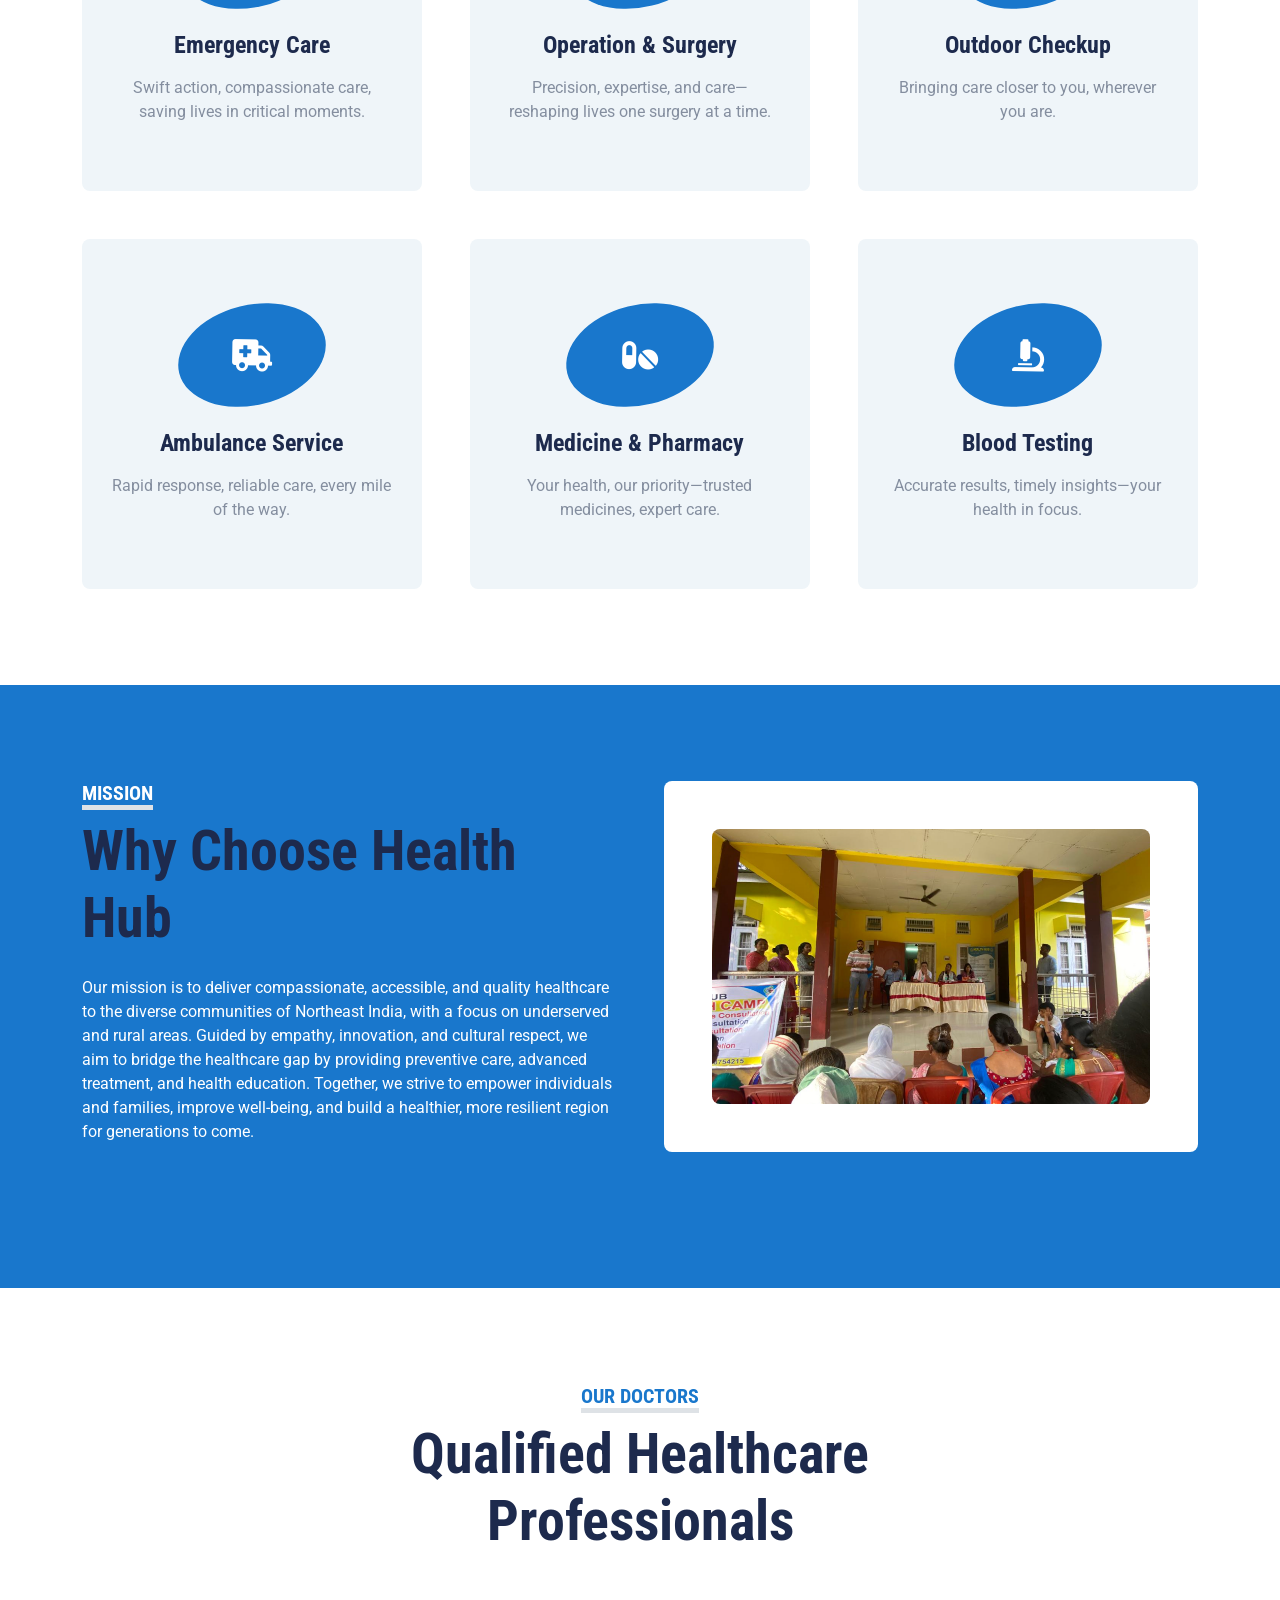
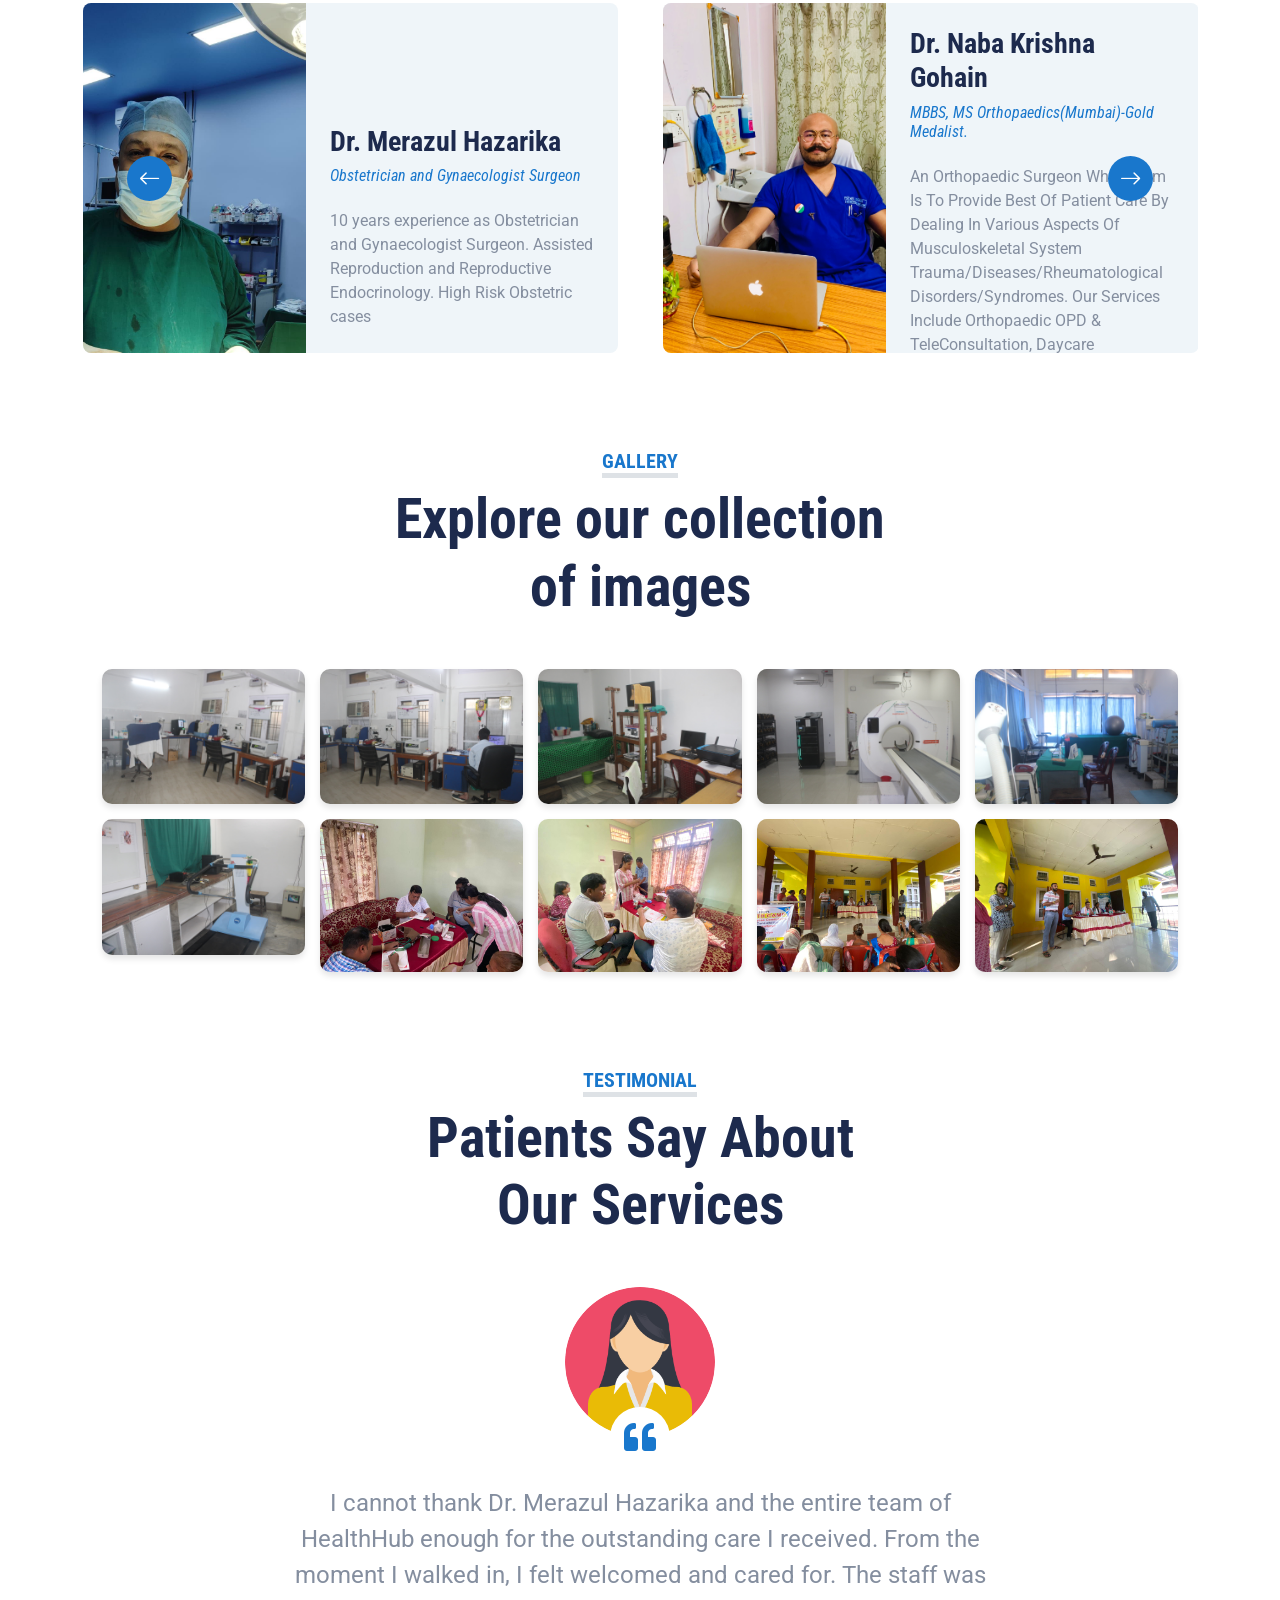
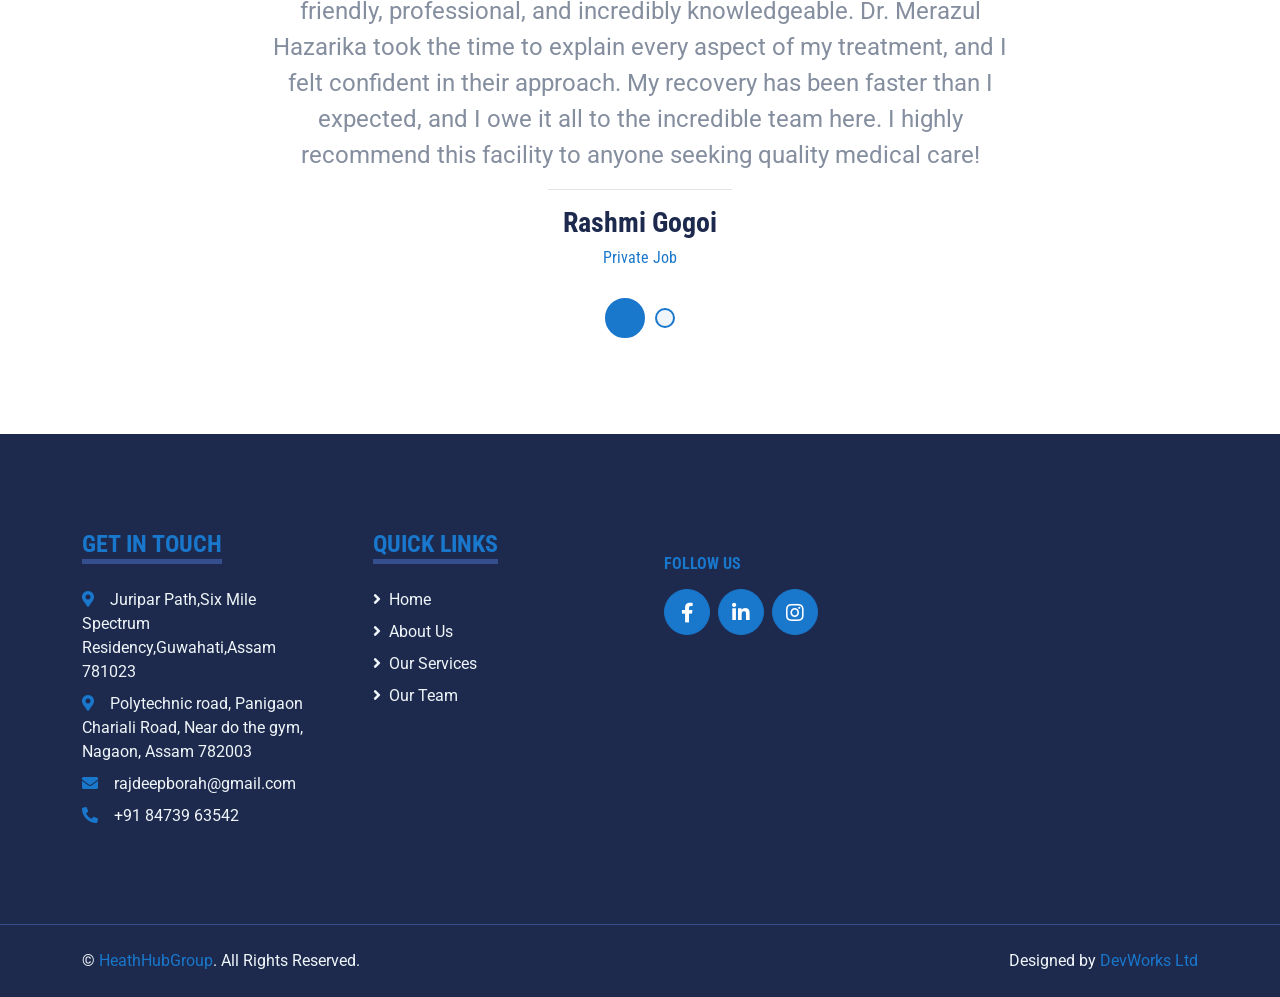
==== commit 1d1a3ac3: "Perforamance specific changes and core vitals related changes done" ====
--- a/index.html
+++ b/index.html
@@ -5,31 +5,56 @@
     <meta charset="utf-8">
     <title>Health Hub Group</title>
     <meta content="width=device-width, initial-scale=1.0" name="viewport">
-    <meta content="Free HTML Templates" name="keywords">
-    <meta content="Free HTML Templates" name="description">
+    <meta name="robots" content="index, follow">
+    <meta name="keywords" content="multispecialty hospital, healthcare in Northeast India, emergency services Assam, free ambulance service, diagnostic center Assam, outpatient care, affordable surgeries, pharmacy services, Health Hub Group, best doctors in Assam, 24/7 medical care">
+    <meta name="author" content="Health Hub Group">
+    <meta name="description" content="Health Hub Group provides compassionate, high-quality healthcare across Northeast India—offering emergency services, free ambulance, diagnostics, surgeries, outpatient check-ups, pharmacy & more. Trusted doctors delivering expert care for families and communities.">
+
+    <!-- Cannonical Tag -->
+    <link rel="canonical" href="https://carehealthhubs.com/" >
 
     <!-- Favicon -->
     <link href="img/favicon.png" rel="icon">
 
     <!-- Google Web Fonts -->
-    <link rel="preconnect" href="https://fonts.gstatic.com">
+     <link rel="preconnect" href="https://fonts.googleapis.com">
+    <link rel="preconnect" href="https://fonts.gstatic.com" crossorigin>
     <link href="https://fonts.googleapis.com/css2?family=Roboto+Condensed:wght@400;700&family=Roboto:wght@400;700&display=swap" rel="stylesheet">  
 
-    <!-- Icon Font Stylesheet -->
+    <!-- Preload Font Awesome CSS -->
+    <link rel="preload" href="https://cdnjs.cloudflare.com/ajax/libs/font-awesome/5.15.0/css/all.min.css" as="style" onload="this.onload=null;this.rel='stylesheet'">
+    <noscript>
     <link href="https://cdnjs.cloudflare.com/ajax/libs/font-awesome/5.15.0/css/all.min.css" rel="stylesheet">
+    </noscript>
+
+    <!-- Preload Bootstrap Icons CSS -->
+    <link rel="preload" href="https://cdn.jsdelivr.net/npm/bootstrap-icons@1.4.1/font/bootstrap-icons.css" as="style" onload="this.onload=null;this.rel='stylesheet'">
+    <noscript>
     <link href="https://cdn.jsdelivr.net/npm/bootstrap-icons@1.4.1/font/bootstrap-icons.css" rel="stylesheet">
+    </noscript>
 
     <!-- Libraries Stylesheet -->
-    <link href="lib/owlcarousel/assets/owl.carousel.min.css" rel="stylesheet">
-    <link href="lib/tempusdominus/css/tempusdominus-bootstrap-4.min.css" rel="stylesheet" />
+    <link rel="preload" href="lib/owlcarousel/assets/owl.carousel.min.css" as="style" onload="this.onload=null;this.rel='stylesheet'">
+    <noscript><link rel="stylesheet" href="lib/owlcarousel/assets/owl.carousel.min.css"></noscript>
+
+    <link rel="preload" href="lib/tempusdominus/css/tempusdominus-bootstrap-4.min.css" as="style" onload="this.onload=null;this.rel='stylesheet'">
+    <noscript><link rel="stylesheet" href="lib/tempusdominus/css/tempusdominus-bootstrap-4.min.css"></noscript>
 
     <!-- Customized Bootstrap Stylesheet -->
-    <link href="css/bootstrap.min.css" rel="stylesheet">
+    <link rel="preload" href="css/bootstrap.min.css" as="style" onload="this.onload=null;this.rel='stylesheet'">
+    <noscript><link href="css/bootstrap.min.css" rel="stylesheet"></noscript>
 
     <!-- Template Stylesheet -->
-    <link href="css/style.css" rel="stylesheet">
-
-	<link href="assets/glightbox/css/glightbox.min.css" rel="stylesheet">
+    <link rel="preload" href="css/style.css" as="style" onload="this.onload=null;this.rel='stylesheet'">
+    <noscript><link href="css/style.css" rel="stylesheet"></noscript>
+
+    <!-- Preconnect for faster DNS resolution -->
+    <link rel="preconnect" href="https://code.jquery.com" crossorigin>
+    <link rel="preconnect" href="https://cdn.jsdelivr.net" crossorigin>
+
+
+    <!-- the following file does not exist so disabling it -->
+	<!-- <link href="assets/glightbox/css/glightbox.min.css" rel="stylesheet">  -->
 </head>
 
 <body>
@@ -39,17 +64,17 @@
             <div class="row">
                 <div class="col-md-6 text-center text-lg-start mb-2 mb-lg-0">
                     <div class="d-inline-flex align-items-center">
-                        <a class="text-decoration-none text-body pe-3" href=""><i class="bi bi-telephone me-2"></i>+91 84739 63542</a>
+                        <a class="text-decoration-none text-body pe-3" href="" aria-label="Contact Number"><i class="bi bi-telephone me-2"></i>+91 84739 63542</a>
                         <span class="text-body">|</span>
-                        <a class="text-decoration-none text-body px-3" href=""><i class="bi bi-envelope me-2"></i>rajdeepborah@gmail.com</a>
+                        <a class="text-decoration-none text-body px-3" href=""><i class="bi bi-envelope me-2" aria-label="Email"></i>rajdeepborah@gmail.com</a>
                     </div>
                 </div>
                 <div class="col-md-6 text-center text-lg-end">
                     <div class="d-inline-flex align-items-center">
-                        <a class="text-body px-2" href="https://www.facebook.com/profile.php?id=61563856603245">
+                        <a class="text-body px-2" href="https://www.facebook.com/profile.php?id=61563856603245" aria-label="Facebook">
                             <i class="fab fa-facebook-f"></i>
                         </a>
-                        <a class="text-body px-2" href="">
+                        <a class="text-body px-2" href="" aria-label="Linkedin">
                             <i class="fab fa-linkedin-in"></i>
                         </a>
                     </div>
@@ -65,9 +90,9 @@
         <div class="container">
             <nav class="navbar navbar-expand-lg bg-white navbar-light py-3 py-lg-0">
                 <a href="index.html" class="navbar-brand">
-                    <h1 class="m-0 text-uppercase text-primary"><i class="fa fa-clinic-medical me-2"></i>Health Hub Group</h1>
+                    <p class="m-0 text-uppercase text-primary h1"><i class="fa fa-clinic-medical me-2"></i>Health Hub Group</p>
                 </a>
-                <button class="navbar-toggler" type="button" data-bs-toggle="collapse" data-bs-target="#navbarCollapse">
+                <button class="navbar-toggler" type="button" data-bs-toggle="collapse" data-bs-target="#navbarCollapse" aria-controls="navbarCollapse" aria-expanded="false" aria-label="Toggle navigation">
                     <span class="navbar-toggler-icon"></span>
                 </button>
                 <div class="collapse navbar-collapse" id="navbarCollapse">
@@ -75,8 +100,8 @@
                         <a href="#home" class="nav-item nav-link">Home</a>
                         <a href="#about" class="nav-item nav-link">About</a>
                         <a href="#service" class="nav-item nav-link">Service</a>
-                        <a href="#gallery" class="nav-item nav-link">Gallery</a>
-						   <a href="team.html" class="nav-item nav-link">Our Doctors</a>
+                        <a href="#gallery" class="nav-item nav-link">Gallery</a>
+						   <a href="team.html" class="nav-item nav-link">Our Doctors</a>
 							<a href="https://forms.gle/Ry8LDKmKLLnfVS6u8" class="nav-item nav-link">Feedback</a>
                     </div>
                 </div>
@@ -86,19 +111,19 @@
     <!-- Navbar End -->
 
 
-	<section id="home" class="about section">
+	<div id="home" class="about section">
     <!-- Hero Start -->
     <div class="container-fluid bg-primary py-5 mb-5 hero-header">
         <div class="container py-5">
             <div class="row justify-content-start">
                 <div class="col-lg-8 text-center text-lg-start">
-                    <h5 class="d-inline-block text-primary text-uppercase border-bottom border-5" style="border-color: rgba(256, 256, 256, .3) !important;">Welcome To Health Hub 						Group</h5>
-                    <h1 class="display-1 text-white mb-md-4">Best Healthcare Solution In Your City</h1>
-                </div>
-            </div>
-        </div>
-    </div>
-	</section>
+                    <p class="d-inline-block text-primary text-uppercase border-bottom border-5 h5" style="border-color: rgba(256, 256, 256, .3) !important;">Welcome To Health Hub 						Group</p>
+                    <h1 class="display-1 text-white mb-md-4 h1">Best Healthcare Solution In Your City</h1>
+                </div>
+            </div>
+        </div>
+    </div>
+	</div>
     <!-- Hero End -->
 	
 
@@ -109,38 +134,38 @@
             <div class="row gx-5">
                 <div class="col-lg-5 mb-5 mb-lg-0" style="min-height: 500px;">
                     <div class="position-relative h-100">
-                        <img class="position-absolute w-100 h-100 rounded" src="img/own/main_desk.jpeg" style="object-fit: cover;">
+                        <img class="position-absolute w-100 h-100 rounded" src="img/own/main_desk.jpeg" loading="lazy" style="object-fit: cover;" alt="Heath hub team on desk">
                     </div>
                 </div>
                 <div class="col-lg-7">
                     <div class="mb-4">
-                        <h5 class="d-inline-block text-primary text-uppercase border-bottom border-5">About Us</h5>
-                        <h1 class="display-4">Best Medical Care For Yourself and Your Family</h1>
+                        <p class="d-inline-block text-primary text-uppercase border-bottom border-5 h5">About Us</p>
+                        <p class="display-4 h1">Best Medical Care For Yourself and Your Family</p>
                     </div>
                     <p>Quality is at the heart of everything we do. We adhere to stringent quality control measures and are committed to continuous improvement. Our lab is 						accredited by reputable organizations, reflecting our adherence to the highest standards in the industry.Our team consists of highly trained and experienced 						medical professionals, including pathologists, laboratory technologists, and support staff, all dedicated to delivering quality results. Our collaborative 						approach ensures comprehensive and insightful diagnostic services.</p>
                     <div class="row g-3 pt-3">
                         <div class="col-sm-3 col-6">
                             <div class="bg-light text-center rounded-circle py-4">
                                 <i class="fa fa-3x fa-user-md text-primary mb-3"></i>
-                                <h6 class="mb-0">Qualified<small class="d-block text-primary">Doctors</small></h6>
+                                <p class="mb-0 h6">Qualified<small class="d-block text-primary">Doctors</small></p>
                             </div>
                         </div>
                         <div class="col-sm-3 col-6">
                             <div class="bg-light text-center rounded-circle py-4">
                                 <i class="fa fa-3x fa-procedures text-primary mb-3"></i>
-                                <h6 class="mb-0">Emergency<small class="d-block text-primary">Services</small></h6>
+                                <p class="mb-0 h6">Emergency<small class="d-block text-primary">Services</small></p>
                             </div>
                         </div>
                         <div class="col-sm-3 col-6">
                             <div class="bg-light text-center rounded-circle py-4">
                                 <i class="fa fa-3x fa-microscope text-primary mb-3"></i>
-                                <h6 class="mb-0">Accurate<small class="d-block text-primary">Testing</small></h6>
+                                <p class="mb-0 h6">Accurate<small class="d-block text-primary">Testing</small></p>
                             </div>
                         </div>
                         <div class="col-sm-3 col-6">
                             <div class="bg-light text-center rounded-circle py-4">
                                 <i class="fa fa-3x fa-ambulance text-primary mb-3"></i>
-                                <h6 class="mb-0">Free<small class="d-block text-primary">Ambulance</small></h6>
+                                <p class="mb-0 h6">Free<small class="d-block text-primary">Ambulance</small></p>
                             </div>
                         </div>
                     </div>
@@ -156,8 +181,8 @@
     <div class="container-fluid py-5">
         <div class="container">
             <div class="text-center mx-auto mb-5" style="max-width: 500px;">
-                <h5 class="d-inline-block text-primary text-uppercase border-bottom border-5">Services</h5>
-                <h1 class="display-4">Excellent Medical Services</h1>
+                <p class="d-inline-block text-primary text-uppercase border-bottom border-5 h5">Services</p>
+                <p class="display-4 h1">Excellent Medical Services</p>
             </div>
             <div class="row g-5">
                 <div class="col-lg-4 col-md-6">
@@ -165,7 +190,7 @@
                         <div class="service-icon mb-4">
                             <i class="fa fa-2x fa-user-md text-white"></i>
                         </div>
-                        <h4 class="mb-3">Emergency Care</h4>
+                        <p class="mb-3 h4">Emergency Care</p>
                         <p class="m-0">Swift action, compassionate care, saving lives in critical moments.</p>
                     </div>
                 </div>
@@ -174,7 +199,7 @@
                         <div class="service-icon mb-4">
                             <i class="fa fa-2x fa-procedures text-white"></i>
                         </div>
-                        <h4 class="mb-3">Operation & Surgery</h4>
+                        <p class="mb-3 h4">Operation & Surgery</p>
                         <p class="m-0">Precision, expertise, and care—reshaping lives one surgery at a time.</p>
                     </div>
                 </div>
@@ -183,7 +208,7 @@
                         <div class="service-icon mb-4">
                             <i class="fa fa-2x fa-stethoscope text-white"></i>
                         </div>
-                        <h4 class="mb-3">Outdoor Checkup</h4>
+                        <p class="mb-3 h4">Outdoor Checkup</p>
                         <p class="m-0">Bringing care closer to you, wherever you are.</p>
                     </div>
                 </div>
@@ -192,7 +217,7 @@
                         <div class="service-icon mb-4">
                             <i class="fa fa-2x fa-ambulance text-white"></i>
                         </div>
-                        <h4 class="mb-3">Ambulance Service</h4>
+                        <p class="mb-3 h4">Ambulance Service</p>
                         <p class="m-0">Rapid response, reliable care, every mile of the way.</p>
                     </div>
                 </div>
@@ -201,7 +226,7 @@
                         <div class="service-icon mb-4">
                             <i class="fa fa-2x fa-pills text-white"></i>
                         </div>
-                        <h4 class="mb-3">Medicine & Pharmacy</h4>
+                        <p class="mb-3 h4">Medicine & Pharmacy</p>
                         <p class="m-0">Your health, our priority—trusted medicines, expert care.</p>
                     </div>
                 </div>
@@ -210,7 +235,7 @@
                         <div class="service-icon mb-4">
                             <i class="fa fa-2x fa-microscope text-white"></i>
                         </div>
-                        <h4 class="mb-3">Blood Testing</h4>
+                        <p class="mb-3 h4">Blood Testing</p>
                         <p class="m-0">Accurate results, timely insights—your health in focus.</p>
                     </div>
                 </div>
@@ -227,14 +252,14 @@
             <div class="row gx-5">
                 <div class="col-lg-6 mb-5 mb-lg-0">
                     <div class="mb-4">
-                        <h5 class="d-inline-block text-white text-uppercase border-bottom border-5">Mission</h5>
-                        <h1 class="display-4">Why Choose Health Hub</h1>
+                        <p class="d-inline-block text-white text-uppercase border-bottom border-5 h5">Mission</p>
+                        <p class="display-4 h1">Why Choose Health Hub</p>
                     </div>
                     <p class="text-white mb-5">Our mission is to deliver compassionate, accessible, and quality healthcare to the diverse communities of Northeast India, with a focus on underserved and rural areas. Guided by empathy, innovation, and cultural respect, we aim to bridge the healthcare gap by providing preventive care, advanced treatment, and health education. Together, we strive to empower individuals and families, improve well-being, and build a healthier, more resilient region for generations to come.</p>
                 </div>
                 <div class="col-lg-6">
                     <div class="bg-white text-center rounded p-5">
-                        <img class="position-relative w-100 h-100 rounded" src="img/own/img1.PNG" style="object-fit: cover;">
+                        <img class="position-relative w-100 h-100 rounded" src="img/own/img1.PNG" loading="lazy" style="object-fit: cover;" alt="Health Hub team addressing its mission">
                     </div>
                 </div>
             </div>
@@ -248,19 +273,19 @@
     <div class="container-fluid py-5">
         <div class="container">
             <div class="text-center mx-auto mb-5" style="max-width: 500px;">
-                <h5 class="d-inline-block text-primary text-uppercase border-bottom border-5">Our Doctors</h5>
-                <h1 class="display-4">Qualified Healthcare Professionals</h1>
+                <p class="d-inline-block text-primary text-uppercase border-bottom border-5 h5">Our Doctors</p>
+                <p class="display-4 h1">Qualified Healthcare Professionals</p>
             </div>
             <div class="owl-carousel team-carousel position-relative">
                 <div class="team-item">
                     <div class="row g-0 bg-light rounded overflow-hidden">
                         <div class="col-12 col-sm-5 h-100">
-                            <img class="img-fluid h-100" src="img/doctors/drmh.jpeg" style="object-fit: cover;">
+                            <img class="img-fluid h-100" src="img/doctors/drmh.jpeg" loading="lazy" style="object-fit: cover;" alt="Image of Dr. Merazul Hazarika">
                         </div>
                         <div class="col-12 col-sm-7 h-100 d-flex flex-column">
                             <div class="mt-auto p-4">
-                                <h3> Dr. Merazul Hazarika </h3>
-                                <h6 class="fw-normal fst-italic text-primary mb-4">Obstetrician and Gynaecologist Surgeon</h6>
+                                <p class="h3"> Dr. Merazul Hazarika </p>
+                                <p class="fw-normal fst-italic text-primary mb-4 h6">Obstetrician and Gynaecologist Surgeon</p>
                                 <p class="m-0">10 years experience as Obstetrician and  Gynaecologist Surgeon. Assisted Reproduction and Reproductive Endocrinology. High  Risk  									Obstetric  cases</p>
                             </div>
                         </div>
@@ -269,13 +294,13 @@
                 <div class="team-item">
                     <div class="row g-0 bg-light rounded overflow-hidden">
                         <div class="col-12 col-sm-5 h-100">
-                            <img class="img-fluid h-100" src="img/doctors/drnkg.jpeg" style="object-fit: cover;">
+                            <img class="img-fluid h-100" src="img/doctors/drnkg.jpeg"  loading="lazy" style="object-fit: cover;" alt="Image of Dr. Naba Krishna Gohain">
                         </div>
                         <div class="col-12 col-sm-7 h-100 d-flex flex-column">
                             <div class="mt-auto p-4">
-                                <h3>Dr. Naba Krishna Gohain</h3>
-                                <h6 class="fw-normal fst-italic text-primary mb-4">MBBS, MS Orthopaedics(Mumbai)-Gold Medalist. </h6>
-                                <p class="m-0">An Orthopaedic Surgeon Whose Aim Is To Provide Best Of Patient Care By Dealing In Various Aspects Of Musculoskeletal System Trauma/Diseases/Rheumatological Disorders/Syndromes. Our Services Include Orthopaedic OPD & TeleConsultation, Daycare Operations As Well As Procedures, Orthopaedic Trauma Surgery, Joint Replacement Surgery, Hand & Foot Surgery.
+                                <p class="h3">Dr. Naba Krishna Gohain</p>
+                                <p class="fw-normal fst-italic text-primary mb-4 h6">MBBS, MS Orthopaedics(Mumbai)-Gold Medalist. </p>
+                                <p class="m-0">An Orthopaedic Surgeon Whose Aim Is To Provide Best Of Patient Care By Dealing In Various Aspects Of Musculoskeletal System Trauma/Diseases/Rheumatological Disorders/Syndromes. Our Services Include Orthopaedic OPD & TeleConsultation, Daycare Operations As Well As Procedures, Orthopaedic Trauma Surgery, Joint Replacement Surgery, Hand & Foot Surgery.
 </p>
                             </div>
                         </div>
@@ -284,40 +309,40 @@
                 <div class="team-item">
                     <div class="row g-0 bg-light rounded overflow-hidden">
                         <div class="col-12 col-sm-5 h-100">
-                            <img class="img-fluid h-100" src="img/doctors/drch.PNG" style="object-fit: cover;">
+                            <img class="img-fluid h-100" src="img/doctors/drch.PNG" loading="lazy" style="object-fit: cover;" alt="Image of Dr. Chandan Modak">
                         </div>
                         <div class="col-12 col-sm-7 h-100 d-flex flex-column">
                             <div class="mt-auto p-4">
-                                <h3>Dr. Chandan Modak </h3>
-                                <h6 class="fw-normal fst-italic text-primary mb-4">Cardiology Specialist</h6>
+                                <p class="h3">Dr. Chandan Modak </p>
+                                <p class="fw-normal fst-italic text-primary mb-4 h6">Cardiology Specialist</p>
                                 <p class="m-0"> He have been working as Cardiologist since 2008 after completing my MD medicine from Gauhati Medical College. He is working for Dispur Hospitals Pvt Ltd since completed his DM. They were providing quality care to patients with keeping in mind the economically backward classes of population. They were providing 24X7 Emergency Cardiac Care with all the facilities for advanced cardiac care. </p>
                             </div>
                         </div>
                     </div>
-                </div>
+                </div>
 				<div class="team-item">
                     <div class="row g-0 bg-light rounded overflow-hidden">
                         <div class="col-12 col-sm-5 h-100">
-                            <img class="img-fluid h-100" src="img/doctors/drnjb.jpeg" style="object-fit: cover;">
+                            <img class="img-fluid h-100" src="img/doctors/drnjb.jpeg" loading="lazy" style="object-fit: cover;" alt="Image of Dr. Naba J Borah">
                         </div>
                         <div class="col-12 col-sm-7 h-100 d-flex flex-column">
                             <div class="mt-auto p-4">
-                                <h3>Dr Naba J Borah </h3>
-                                <h6 class="fw-normal fst-italic text-primary mb-4">MBBS,MS,(Surgery),MCh(Neurosurgery)</h6>
+                                <p class="h3">Dr Naba J Borah </p>
+                                <p class="fw-normal fst-italic text-primary mb-4 h6">MBBS,MS,(Surgery),MCh(Neurosurgery)</p>
                                 <p class="m-0"> He is one of the leading neurosurgeons of north east India. He is presently associated with GNRC group of Hospitals, Guwahati which is one of the premier institutes in this region providing superspeciality health care. Neurosurgery being a complex and high end medical speciality, requires total commitment with a brilliant edge. Dr Borah,a young visionary with a dynamic personality deals with it with ease and confidence. A passionate and humane neurosurgeon solely dedicated to patients’ care and well being, he always says “Neurosurgery is not the end, it’s just a beginning”. </p>
                             </div>
                         </div>
                     </div>
-                </div>
+                </div>
 			<div class="team-item">
                     <div class="row g-0 bg-light rounded overflow-hidden">
                         <div class="col-12 col-sm-5 h-100">
-                            <img class="img-fluid h-100" src="img/doctors/drakb.JPG" style="object-fit: cover;">
+                            <img class="img-fluid h-100" src="img/doctors/drakb.JPG" loading="lazy" style="object-fit: cover;" alt="Image of Dr. Ashok Krishna Bhuyan">
                         </div>
                         <div class="col-12 col-sm-7 h-100 d-flex flex-column">
                             <div class="mt-auto p-4">
-                                <h3>Dr Ashok Krishna Bhuyan </h3>
-                                <h6 class="fw-normal fst-italic text-primary mb-4">MBBS,Endocrinologist</h6>
+                                <p class="h3">Dr Ashok Krishna Bhuyan </p>
+                                <p class="fw-normal fst-italic text-primary mb-4 h6">MBBS,Endocrinologist</p>
                                 <p class="m-0"> He is a practising endocrinologist based at Guwahati . He is currently holding the post of Associate Professor of Endocrinology at Gauhati Medical College and Hospitals . </p>
                             </div>
                         </div>
@@ -327,77 +352,77 @@
         </div>
     </div>
     <!-- Team End -->
-	</section>
-
-	<!-- Gallery Section -->
-    <section id="gallery" class="gallery section">
+	</section>
+
+	<!-- Gallery Section -->
+    <section id="gallery" class="gallery section">
 	 <div class="container-fluid py-5">
         <div class="container">
             <div class="text-center mx-auto mb-5" style="max-width: 500px;">
-                <h5 class="d-inline-block text-primary text-uppercase border-bottom border-5">Gallery</h5>
-                <h1 class="display-4">Explore our collection of images</h1>
-            </div>
-    			<div class="gallery-grid">
-      				<img src="img/own/IMG_2669.JPG" alt="Gallery Image 1" class="gallery-item" onclick="openLightbox(0)">
-      				<img src="img/own/IMG_2670.JPG" alt="Gallery Image 2" class="gallery-item" onclick="openLightbox(1)">
-      				<img src="img/own/IMG_2673.JPG" alt="Gallery Image 3" class="gallery-item" onclick="openLightbox(2)">
-      				<img src="img/own/IMG_2674.JPG" alt="Gallery Image 4" class="gallery-item" onclick="openLightbox(3)">
-      				<img src="img/own/IMG_2676.JPG" alt="Gallery Image 5" class="gallery-item" onclick="openLightbox(4)">
-      				<img src="img/own/IMG_2679.JPG" alt="Gallery Image 6" class="gallery-item" onclick="openLightbox(5)">
-					<img src="img/own/IMG_2690.JPG" alt="Gallery Image 7" class="gallery-item" onclick="openLightbox(6)">
-      				<img src="img/own/IMG_2691.JPG" alt="Gallery Image 8" class="gallery-item" onclick="openLightbox(7)">
-      				<img src="img/own/IMG_2692.JPG" alt="Gallery Image 9" class="gallery-item" onclick="openLightbox(8)">
-					<img src="img/own/IMG_2693.JPG" alt="Gallery Image 10" class="gallery-item" onclick="openLightbox(9)">
-    			</div>
-		</div>
-  </div>
-
-  <!-- Lightbox Modal -->
-  <div id="lightbox" class="lightbox">
-    <span class="close" onclick="closeLightbox()">&times;</span>
-    <img id="lightboxImage" class="lightbox-image" alt="Lightbox View">
-    <div class="navigation">
-      <span class="prev" onclick="changeImage(-1)">&#10094;</span>
-      <span class="next" onclick="changeImage(1)">&#10095;</span>
-    </div>
-  </div>
-
-
+                <p class="d-inline-block text-primary text-uppercase border-bottom border-5 h5">Gallery</p>
+                <p class="display-4 h1">Explore our collection of images</p>
+            </div>
+    			<div class="gallery-grid">
+      				<img src="img/own/IMG_2669.JPG" loading="lazy" alt="Gallery Image 1" class="gallery-item" onclick="openLightbox(0)">
+      				<img src="img/own/IMG_2670.JPG" loading="lazy" alt="Gallery Image 2" class="gallery-item" onclick="openLightbox(1)">
+      				<img src="img/own/IMG_2673.JPG" loading="lazy" alt="Gallery Image 3" class="gallery-item" onclick="openLightbox(2)">
+      				<img src="img/own/IMG_2674.JPG" loading="lazy" alt="Gallery Image 4" class="gallery-item" onclick="openLightbox(3)">
+      				<img src="img/own/IMG_2676.JPG" loading="lazy" alt="Gallery Image 5" class="gallery-item" onclick="openLightbox(4)">
+      				<img src="img/own/IMG_2679.JPG" loading="lazy" alt="Gallery Image 6" class="gallery-item" onclick="openLightbox(5)">
+					<img src="img/own/IMG_2690.JPG" loading="lazy" alt="Gallery Image 7" class="gallery-item" onclick="openLightbox(6)">
+      				<img src="img/own/IMG_2691.JPG" loading="lazy" alt="Gallery Image 8" class="gallery-item" onclick="openLightbox(7)">
+      				<img src="img/own/IMG_2692.JPG" loading="lazy" alt="Gallery Image 9" class="gallery-item" onclick="openLightbox(8)">
+					<img src="img/own/IMG_2693.JPG" loading="lazy" alt="Gallery Image 10" class="gallery-item" onclick="openLightbox(9)">
+    			</div>
+		</div>
+  </div>
+
+  <!-- Lightbox Modal -->
+  <div id="lightbox" class="lightbox">
+    <span class="close" onclick="closeLightbox()">&times;</span>
+    <img id="lightboxImage" class="lightbox-image" alt="Lightbox View">
+    <div class="navigation">
+      <span class="prev" onclick="changeImage(-1)">&#10094;</span>
+      <span class="next" onclick="changeImage(1)">&#10095;</span>
+    </div>
+  </div>
+
+
     </section><!-- /Gallery Section -->
 
     <!-- Testimonial Start -->
     <div class="container-fluid py-5">
         <div class="container">
             <div class="text-center mx-auto mb-5" style="max-width: 500px;">
-                <h5 class="d-inline-block text-primary text-uppercase border-bottom border-5">Testimonial</h5>
-                <h1 class="display-4">Patients Say About Our Services</h1>
+                <p class="d-inline-block text-primary text-uppercase border-bottom border-5 h5">Testimonial</p>
+                <p class="display-4 h1">Patients Say About Our Services</p>
             </div>
             <div class="row justify-content-center">
                 <div class="col-lg-8">
                     <div class="owl-carousel testimonial-carousel">
                         <div class="testimonial-item text-center">
                             <div class="position-relative mb-5">
-                                <img class="img-fluid rounded-circle mx-auto" src="img/woman.png" alt="">
+                                <img class="img-fluid rounded-circle mx-auto" src="img/woman.png" loading="lazy" alt="">
                                 <div class="position-absolute top-100 start-50 translate-middle d-flex align-items-center justify-content-center bg-white rounded-circle" style="width: 60px; height: 60px;">
                                     <i class="fa fa-quote-left fa-2x text-primary"></i>
                                 </div>
                             </div>
                             <p class="fs-4 fw-normal">I cannot thank Dr. Merazul Hazarika and the entire team of HealthHub enough for the outstanding care I received. From the moment I walked in, I felt welcomed and cared for. The staff was friendly, professional, and incredibly knowledgeable. Dr. Merazul Hazarika took the time to explain every aspect of my treatment, and I felt confident in their approach. My recovery has been faster than I expected, and I owe it all to the incredible team here. I highly recommend this facility to anyone seeking quality medical care!</p>
                             <hr class="w-25 mx-auto">
-                            <h3>Rashmi Gogoi</h3>
-                            <h6 class="fw-normal text-primary mb-3">Private Job</h6>
+                            <p class="h3">Rashmi Gogoi</p>
+                            <p class="fw-normal text-primary mb-3 h6">Private Job</p>
                         </div>
                         <div class="testimonial-item text-center">
                             <div class="position-relative mb-5">
-                                <img class="img-fluid rounded-circle mx-auto" src="img/man.png" alt="">
+                                <img class="img-fluid rounded-circle mx-auto" src="img/man.png" loading="lazy" alt="">
                                 <div class="position-absolute top-100 start-50 translate-middle d-flex align-items-center justify-content-center bg-white rounded-circle" style="width: 60px; height: 60px;">
                                     <i class="fa fa-quote-left fa-2x text-primary"></i>
                                 </div>
                             </div>
                             <p class="fs-4 fw-normal">I had an excellent experience at HeathHub. From the moment I walked in, I was greeted with warmth and professionalism. Dr. Debanga Sarma took the time to thoroughly explain my diagnosis and treatment options, and I felt confident in the care I was receiving. The staff was incredibly caring and made sure I was comfortable throughout the entire process. I’m so grateful for the outstanding service I received, and I highly recommend this practice to anyone seeking high-quality medical care!</p>
                             <hr class="w-25 mx-auto">
-                            <h3>Ranjan Hazarika</h3>
-                            <h6 class="fw-normal text-primary mb-3">Private Job</h6>
+                            <p class="h3">Ranjan Hazarika</p>
+                            <p class="fw-normal text-primary mb-3 h6">Private Job</p>
                         </div>
                     </div>
                 </div>
@@ -412,27 +437,27 @@
         <div class="container py-5">
             <div class="row g-5">
                 <div class="col-lg-3 col-md-6">
-                    <h4 class="d-inline-block text-primary text-uppercase border-bottom border-5 border-secondary mb-4">Get In Touch</h4>
-                    <p class="mb-2"><i class="fa fa-map-marker-alt text-primary me-3" href="https://www.google.com/maps/place/HEALTH+HUB/@26.355896,92.698952,15z/data=!4m6!3m5!1s0x374521b85ae96e3b:0xebcae271e0bf11f!8m2!3d26.3558958!4d92.6989523!16s%2Fg%2F11s8ty5mf3?hl=en&entry=ttu&g_ep=EgoyMDI0MTIwNC4wIKXMDSoASAFQAw%3D%3D"></i>Juripar Path,Six Mile Spectrum Residency,Guwahati,Assam 781023</p>
-					  <p class="mb-2"><i class="fa fa-map-marker-alt text-primary me-3" href="https://www.google.com/maps/place/HEALTH+HUB/@26.355896,92.698952,15z/data=!4m6!3m5!1s0x374521b85ae96e3b:0xebcae271e0bf11f!8m2!3d26.3558958!4d92.6989523!16s%2Fg%2F11s8ty5mf3?hl=en&entry=ttu&g_ep=EgoyMDI0MTIwNC4wIKXMDSoASAFQAw%3D%3D"></i>Polytechnic road, Panigaon Chariali Road, Near do the gym, Nagaon, Assam 782003</p>
+                    <p class="h4 d-inline-block text-primary text-uppercase border-bottom border-5 border-secondary mb-4">Get In Touch</p>
+                    <p class="mb-2"><a href="https://www.google.com/maps/place/HEALTH+HUB/@26.355896,92.698952,15z/data=!4m6!3m5!1s0x374521b85ae96e3b:0xebcae271e0bf11f!8m2!3d26.3558958!4d92.6989523!16s%2Fg%2F11s8ty5mf3?hl=en&entry=ttu&g_ep=EgoyMDI0MTIwNC4wIKXMDSoASAFQAw%3D%3D" aria-label="Guwahati Address"><i class="fa fa-map-marker-alt text-primary me-3" ></i></a>Juripar Path,Six Mile Spectrum Residency,Guwahati,Assam 781023</p>
+					  <p class="mb-2"><a href="https://www.google.com/maps/place/HEALTH+HUB/@26.355896,92.698952,15z/data=!4m6!3m5!1s0x374521b85ae96e3b:0xebcae271e0bf11f!8m2!3d26.3558958!4d92.6989523!16s%2Fg%2F11s8ty5mf3?hl=en&entry=ttu&g_ep=EgoyMDI0MTIwNC4wIKXMDSoASAFQAw%3D%3D" aria-label="Nagaon Address"><i class="fa fa-map-marker-alt text-primary me-3"></i></a>Polytechnic road, Panigaon Chariali Road, Near do the gym, Nagaon, Assam 782003</p>
                     <p class="mb-2"><i class="fa fa-envelope text-primary me-3"></i>rajdeepborah@gmail.com</p>
                     <p class="mb-0"><i class="fa fa-phone-alt text-primary me-3"></i>+91 84739 63542</p>
                 </div>
                 <div class="col-lg-3 col-md-6">
-                    <h4 class="d-inline-block text-primary text-uppercase border-bottom border-5 border-secondary mb-4">Quick Links</h4>
+                    <p class="h4 d-inline-block text-primary text-uppercase border-bottom border-5 border-secondary mb-4">Quick Links</p>
                     <div class="d-flex flex-column justify-content-start">
-                        <a class="text-light mb-2" href="#home"><i class="fa fa-angle-right me-2"></i>Home</a>
-                        <a class="text-light mb-2" href="#about"><i class="fa fa-angle-right me-2"></i>About Us</a>
-                        <a class="text-light mb-2" href="#service"><i class="fa fa-angle-right me-2"></i>Our Services</a>
-						   <a class="text-light mb-2" href="team.html"><i class="fa fa-angle-right me-2"></i>Our Team</a>
+                        <a class="text-light mb-2" href="#home" aria-label="Go to Home"><i class="fa fa-angle-right me-2"></i>Home</a>
+                        <a class="text-light mb-2" href="#about" aria-label="Go to About Us"><i class="fa fa-angle-right me-2"></i>About Us</a>
+                        <a class="text-light mb-2" href="#service" aria-label="Go to Services"><i class="fa fa-angle-right me-2"></i>Our Services</a>
+						   <a class="text-light mb-2" href="team.html" aria-label="Go to Team"><i class="fa fa-angle-right me-2"></i>Our Team</a>
                     </div>
                 </div>
                 <div class="col-lg-3 col-md-6">
-                    <h6 class="text-primary text-uppercase mt-4 mb-3">Follow Us</h6>
+                    <p class="text-primary text-uppercase mt-4 mb-3 h6">Follow Us</p>
                     <div class="d-flex">
-                        <a class="btn btn-lg btn-primary btn-lg-square rounded-circle me-2" href="https://www.facebook.com/profile.php?id=61563856603245"><i class="fab fa-facebook-f"></i></a>
-                        <a class="btn btn-lg btn-primary btn-lg-square rounded-circle me-2" href="#"><i class="fab fa-linkedin-in"></i></a>
-                        <a class="btn btn-lg btn-primary btn-lg-square rounded-circle" href="#"><i class="fab fa-instagram"></i></a>
+                        <a class="btn btn-lg btn-primary btn-lg-square rounded-circle me-2" href="https://www.facebook.com/profile.php?id=61563856603245" aria-label="Facebook"><i class="fab fa-facebook-f"></i></a>
+                        <a class="btn btn-lg btn-primary btn-lg-square rounded-circle me-2" href="#" aria-label="Linkedin"><i class="fab fa-linkedin-in"></i></a>
+                        <a class="btn btn-lg btn-primary btn-lg-square rounded-circle" href="#" aria-label="Instagram"><i class="fab fa-instagram"></i></a>
                     </div>
                 </div>
             </div>
@@ -445,7 +470,7 @@
                     <p class="mb-md-0">&copy; <a class="text-primary" href="#">HeathHubGroup</a>. All Rights Reserved.</p>
                 </div>
                 <div class="col-md-6 text-center text-md-end">
-                    <p class="mb-0">Designed by <a class="text-primary">DevWorks Ltd</a></p>
+                    <p class="mb-0">Designed by <a class="text-primary" href="#">DevWorks Ltd</a></p>
                 </div>
             </div>
         </div>
@@ -458,18 +483,18 @@
 
 
     <!-- JavaScript Libraries -->
-    <script src="https://code.jquery.com/jquery-3.4.1.min.js"></script>
-    <script src="https://cdn.jsdelivr.net/npm/bootstrap@5.0.0/dist/js/bootstrap.bundle.min.js"></script>
-    <script src="lib/easing/easing.min.js"></script>
-    <script src="lib/waypoints/waypoints.min.js"></script>
-    <script src="lib/owlcarousel/owl.carousel.min.js"></script>
-    <script src="lib/tempusdominus/js/moment.min.js"></script>
-    <script src="lib/tempusdominus/js/moment-timezone.min.js"></script>
-    <script src="lib/tempusdominus/js/tempusdominus-bootstrap-4.min.js"></script>
-	 <script src="assets/gallery.js"></script>
+    <script src="https://code.jquery.com/jquery-3.4.1.min.js" defer></script>
+    <script src="https://cdn.jsdelivr.net/npm/bootstrap@5.0.0/dist/js/bootstrap.bundle.min.js" defer></script>
+    <script src="lib/easing/easing.min.js" defer></script>
+    <script src="lib/waypoints/waypoints.min.js" defer></script>
+    <script src="lib/owlcarousel/owl.carousel.min.js" defer></script>
+    <script src="lib/tempusdominus/js/moment.min.js" defer></script>
+    <script src="lib/tempusdominus/js/moment-timezone.min.js" defer></script>
+    <script src="lib/tempusdominus/js/tempusdominus-bootstrap-4.min.js" defer></script>
+	<script src="assets/gallery.js" defer></script>
 
     <!-- Template Javascript -->
-    <script src="js/main.js"></script>
+    <script src="js/main.js" defer></script>
 </body>
 
 </html>
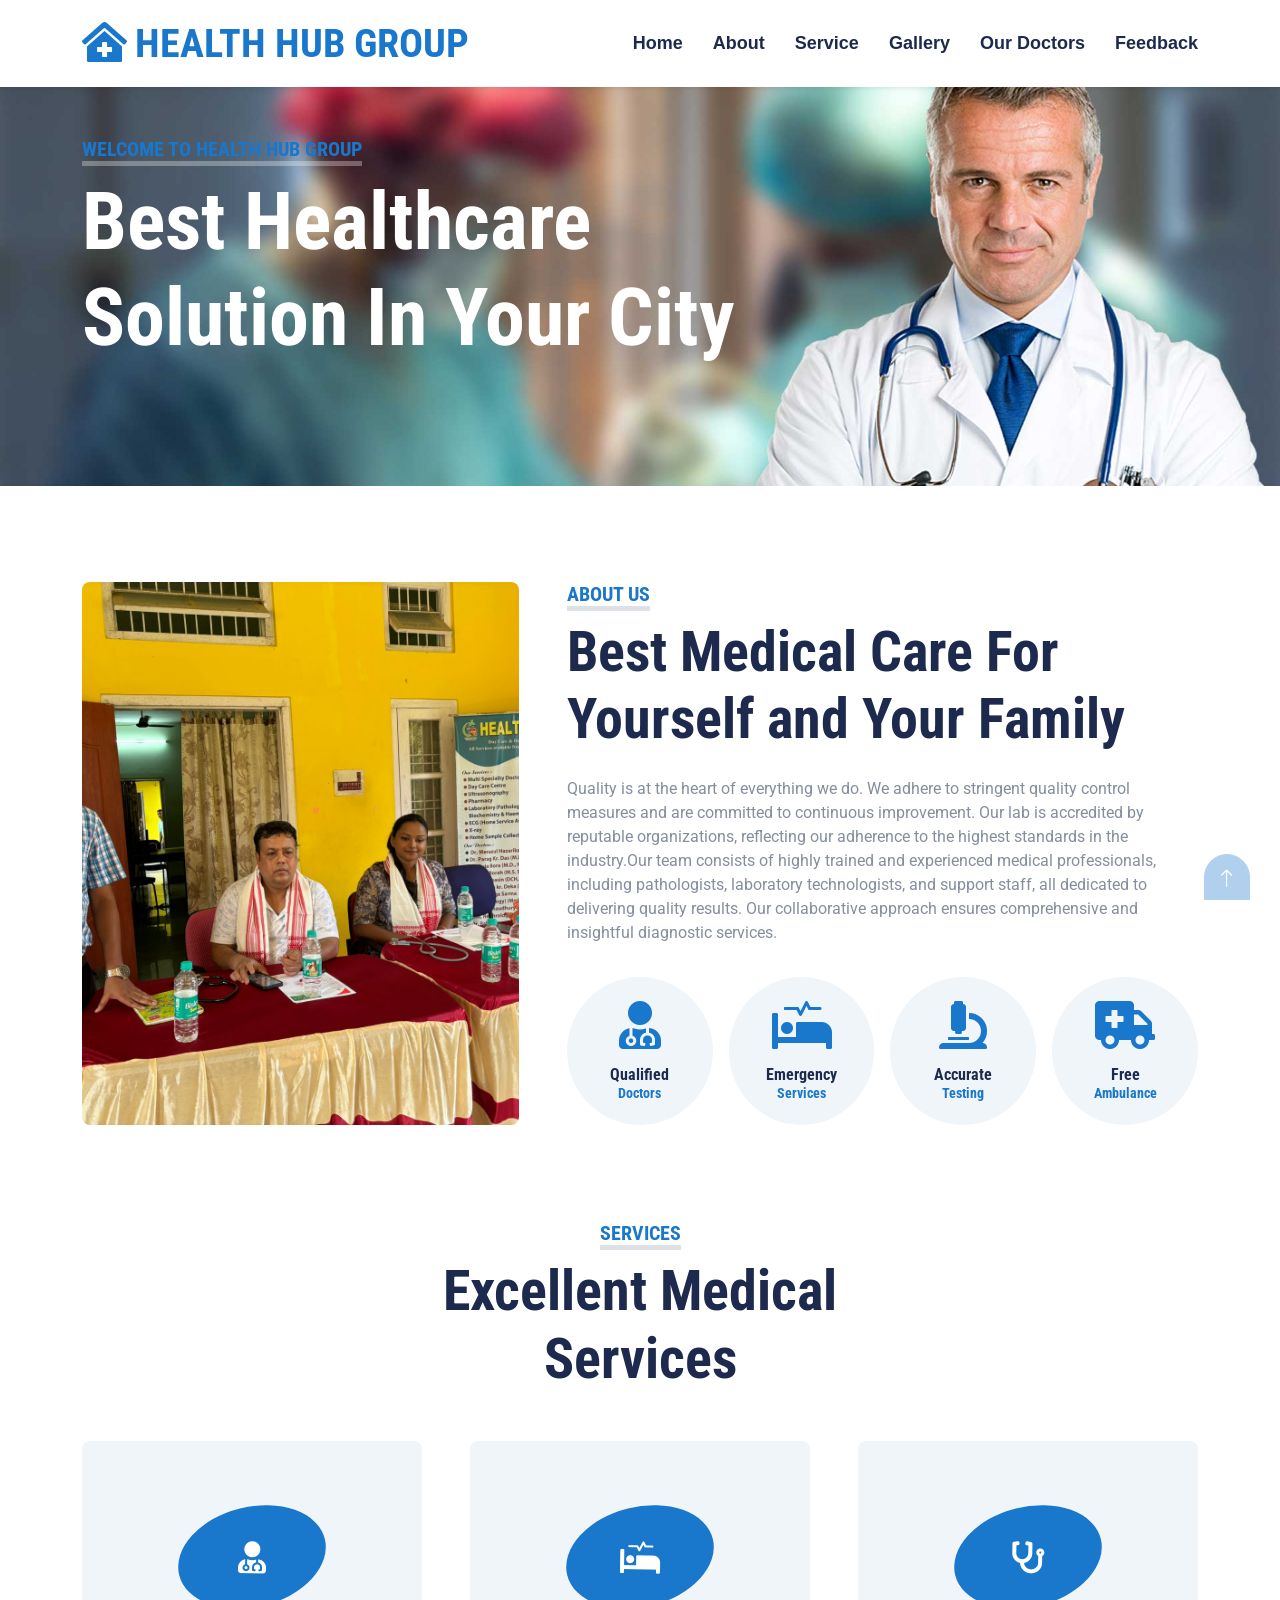
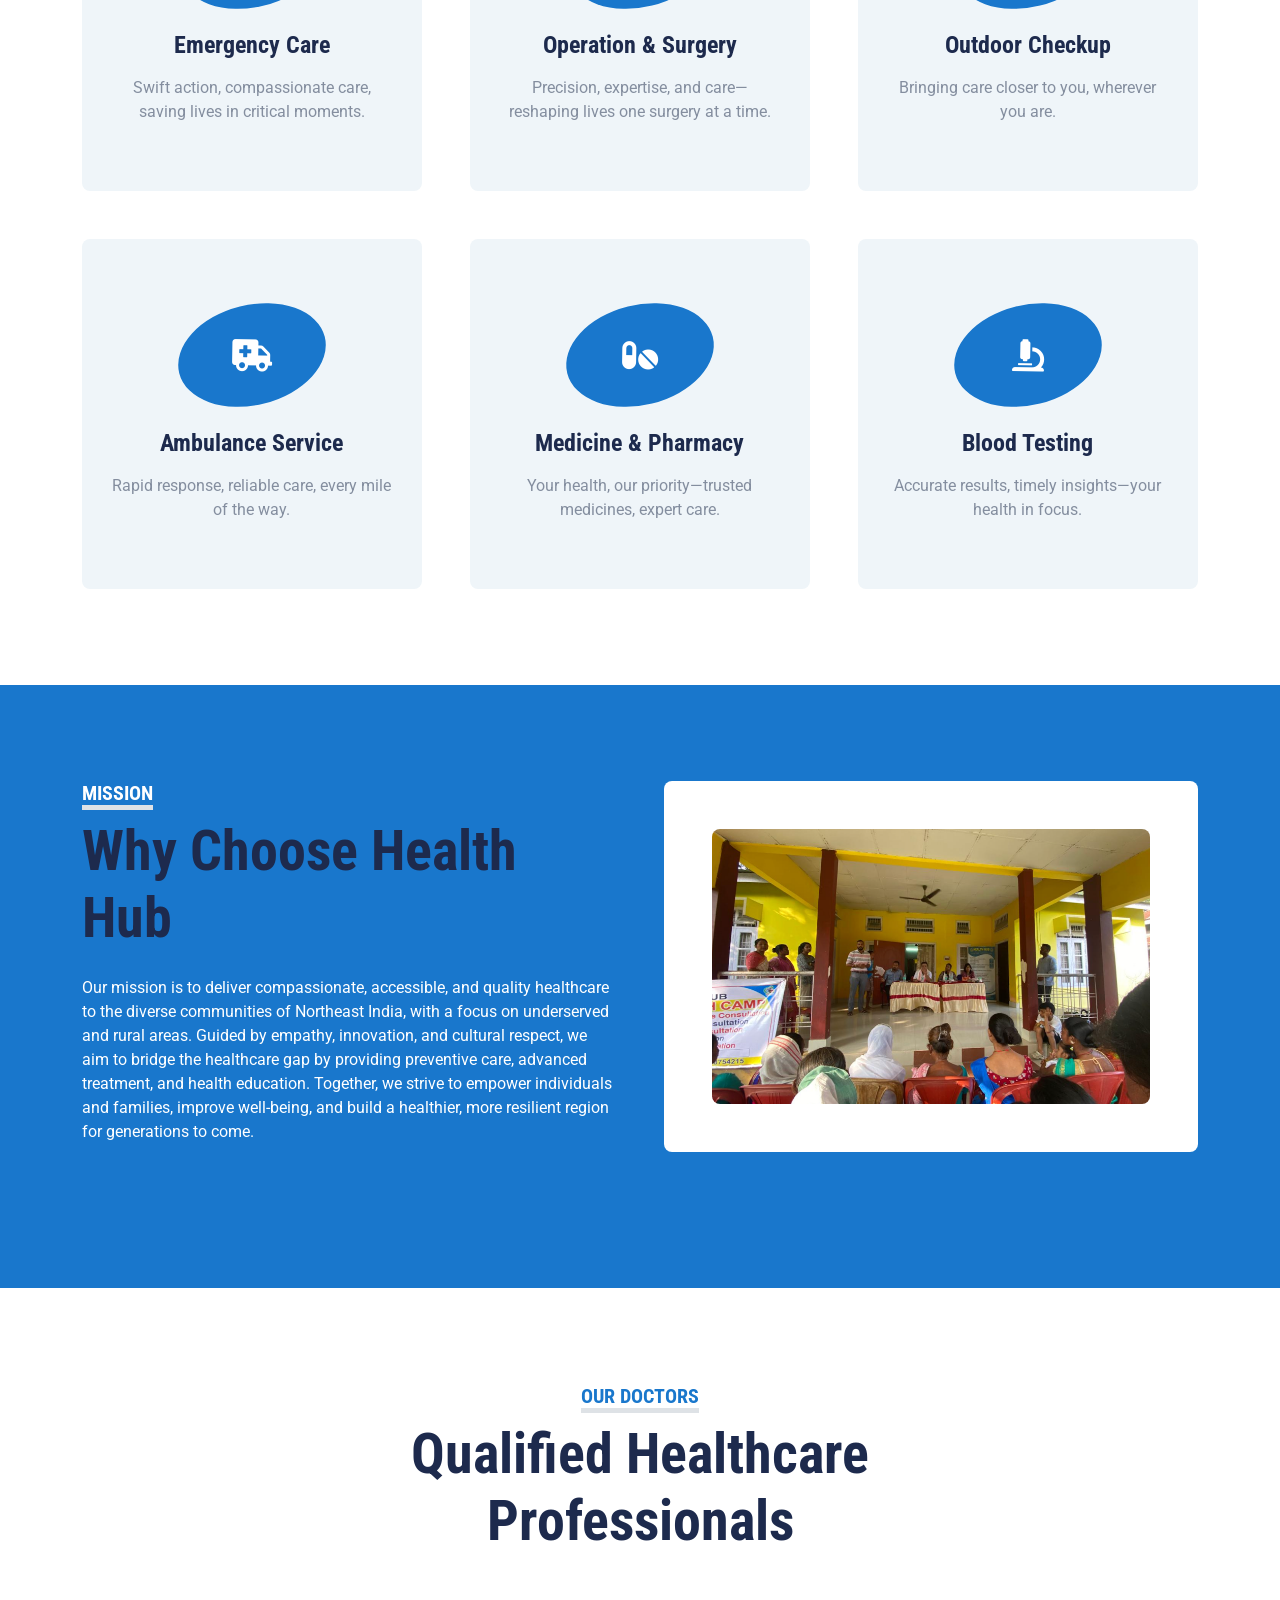
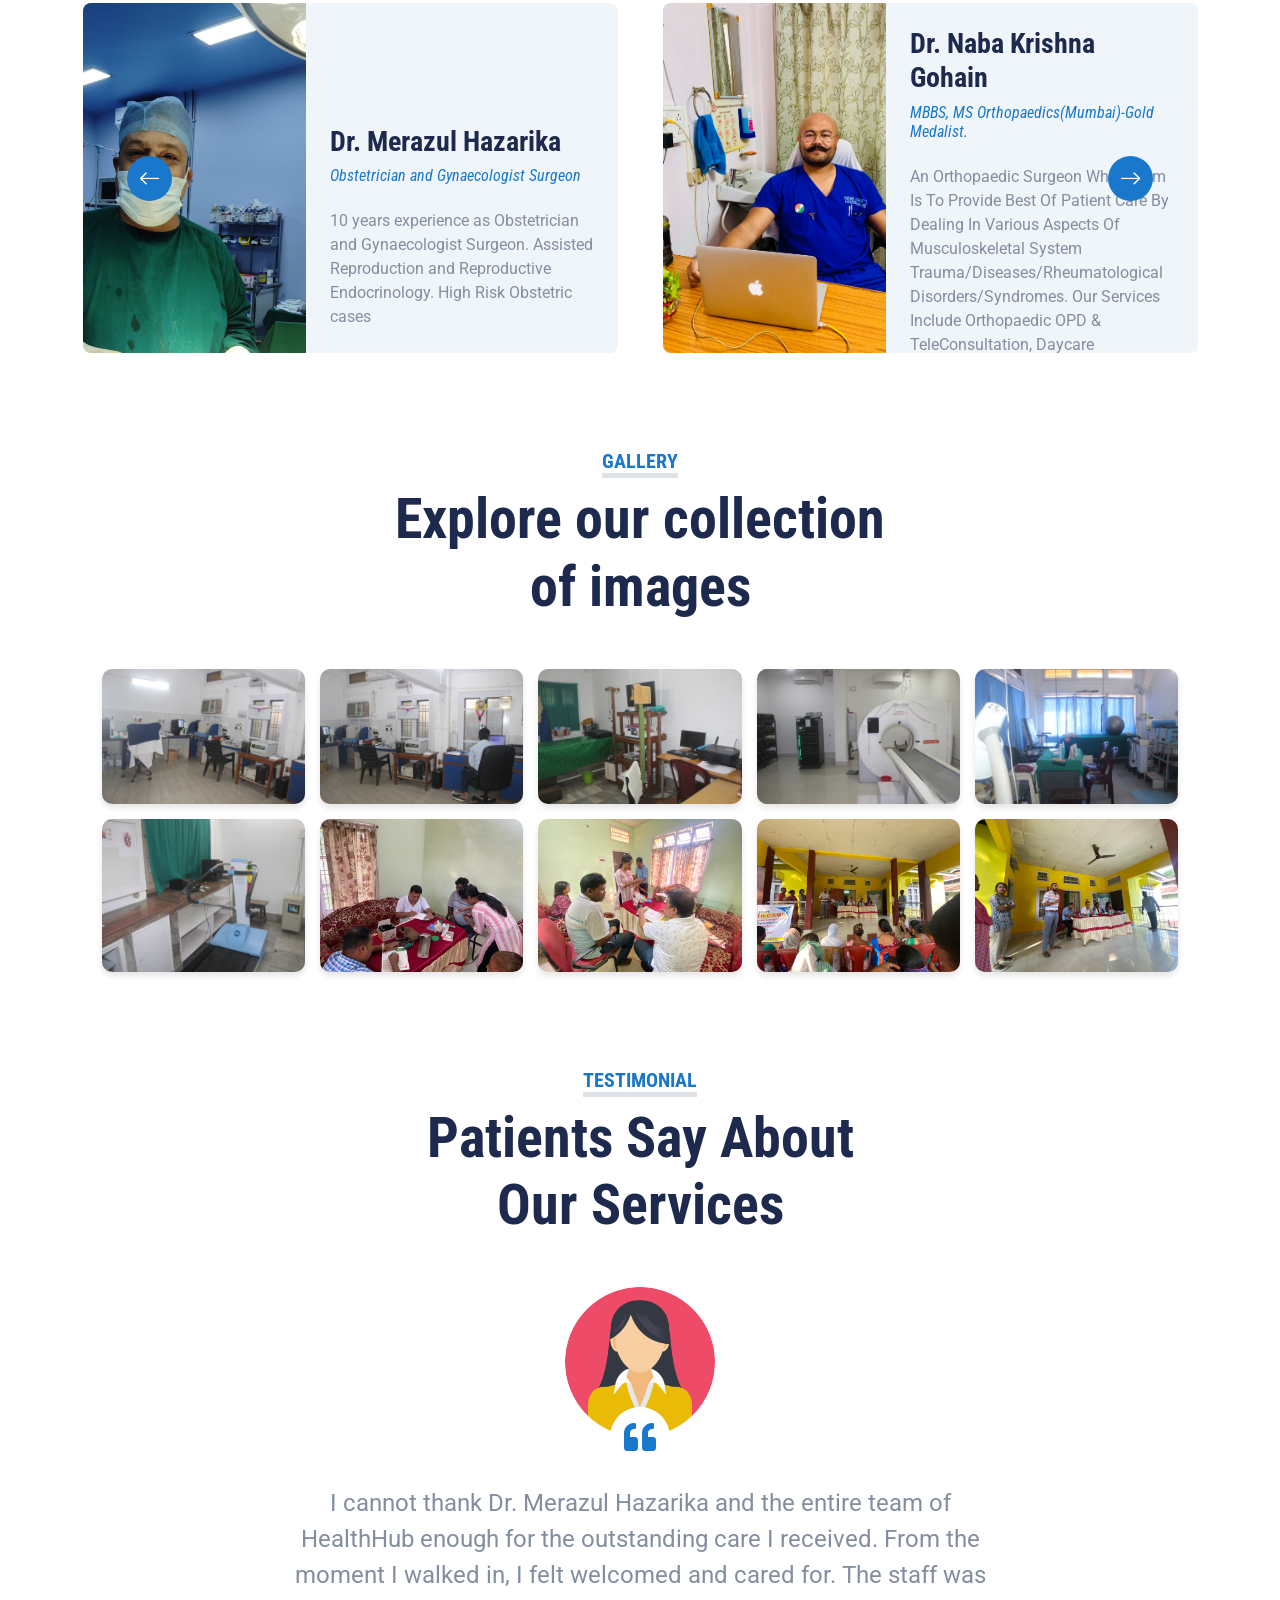
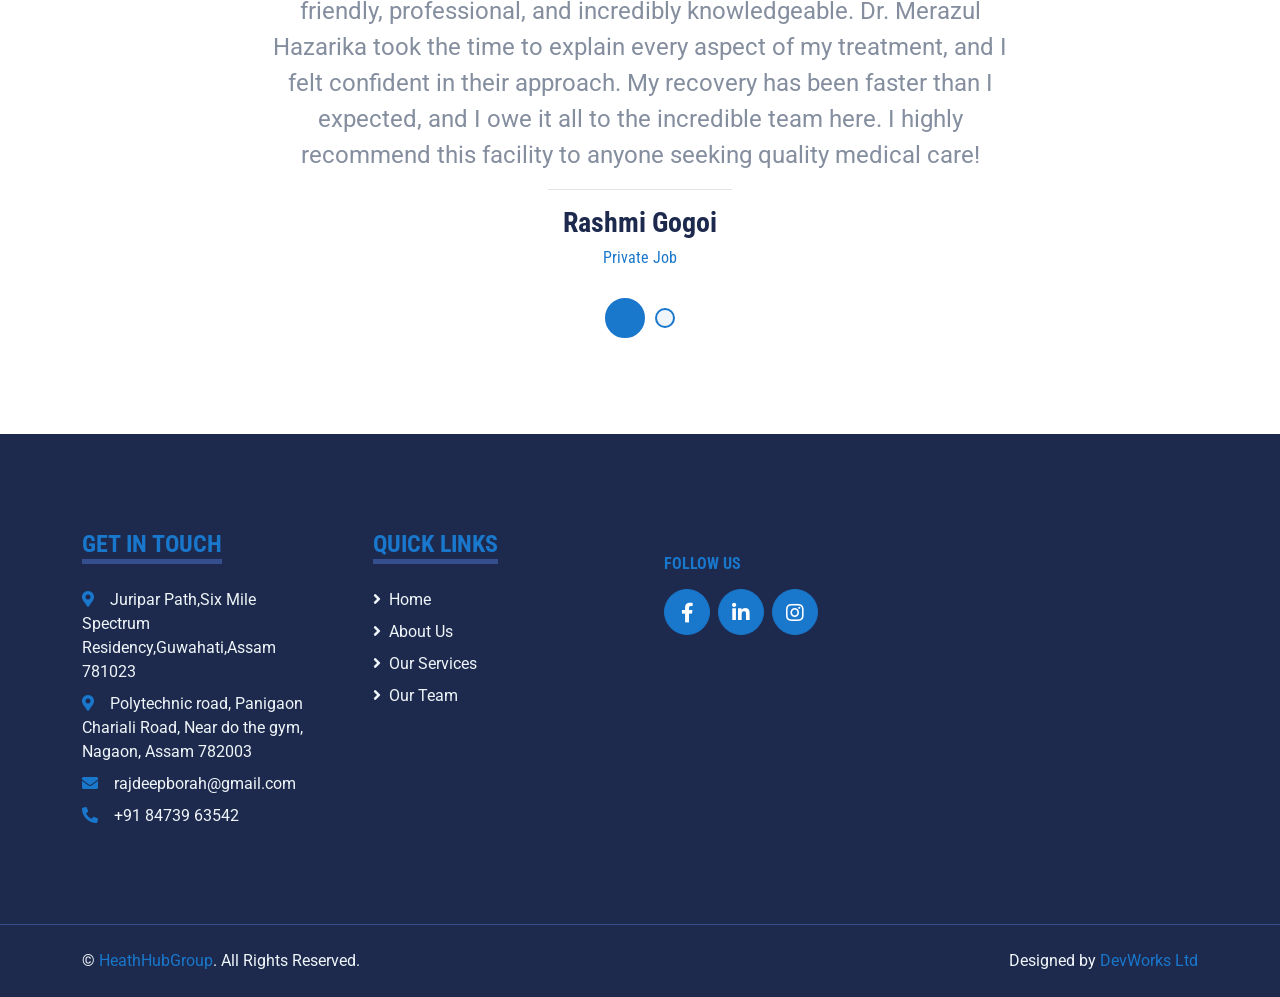
==== commit 323a2ad6: "changes in the keywords and image attribute changes" ====
--- a/index.html
+++ b/index.html
@@ -6,7 +6,7 @@
     <title>Health Hub Group</title>
     <meta content="width=device-width, initial-scale=1.0" name="viewport">
     <meta name="robots" content="index, follow">
-    <meta name="keywords" content="multispecialty hospital, healthcare in Northeast India, emergency services Assam, free ambulance service, diagnostic center Assam, outpatient care, affordable surgeries, pharmacy services, Health Hub Group, best doctors in Assam, 24/7 medical care">
+    <meta name="keywords" content="carehealthhubs assam, care health hubs,multispecialty hospital, healthcare in Northeast India, emergency services Assam, free ambulance service, diagnostic center Assam, outpatient care, affordable surgeries, pharmacy services, Health Hub Group, best doctors in Assam, 24/7 medical care">
     <meta name="author" content="Health Hub Group">
     <meta name="description" content="Health Hub Group provides compassionate, high-quality healthcare across Northeast India—offering emergency services, free ambulance, diagnostics, surgeries, outpatient check-ups, pharmacy & more. Trusted doctors delivering expert care for families and communities.">
 
@@ -363,16 +363,16 @@
                 <p class="display-4 h1">Explore our collection of images</p>
             </div>
     			<div class="gallery-grid">
-      				<img src="img/own/IMG_2669.JPG" loading="lazy" alt="Gallery Image 1" class="gallery-item" onclick="openLightbox(0)">
-      				<img src="img/own/IMG_2670.JPG" loading="lazy" alt="Gallery Image 2" class="gallery-item" onclick="openLightbox(1)">
-      				<img src="img/own/IMG_2673.JPG" loading="lazy" alt="Gallery Image 3" class="gallery-item" onclick="openLightbox(2)">
-      				<img src="img/own/IMG_2674.JPG" loading="lazy" alt="Gallery Image 4" class="gallery-item" onclick="openLightbox(3)">
-      				<img src="img/own/IMG_2676.JPG" loading="lazy" alt="Gallery Image 5" class="gallery-item" onclick="openLightbox(4)">
-      				<img src="img/own/IMG_2679.JPG" loading="lazy" alt="Gallery Image 6" class="gallery-item" onclick="openLightbox(5)">
-					<img src="img/own/IMG_2690.JPG" loading="lazy" alt="Gallery Image 7" class="gallery-item" onclick="openLightbox(6)">
-      				<img src="img/own/IMG_2691.JPG" loading="lazy" alt="Gallery Image 8" class="gallery-item" onclick="openLightbox(7)">
-      				<img src="img/own/IMG_2692.JPG" loading="lazy" alt="Gallery Image 9" class="gallery-item" onclick="openLightbox(8)">
-					<img src="img/own/IMG_2693.JPG" loading="lazy" alt="Gallery Image 10" class="gallery-item" onclick="openLightbox(9)">
+      				<img src="img/own/IMG_2669.JPG" loading="lazy" alt="Gallery Image 1" class="gallery-item" onclick="openLightbox(0)" width="100%" height="100%">
+      				<img src="img/own/IMG_2670.JPG" loading="lazy" alt="Gallery Image 2" class="gallery-item" onclick="openLightbox(1)" width="100%" height="100%">
+      				<img src="img/own/IMG_2673.JPG" loading="lazy" alt="Gallery Image 3" class="gallery-item" onclick="openLightbox(2)" width="100%" height="100%">
+      				<img src="img/own/IMG_2674.JPG" loading="lazy" alt="Gallery Image 4" class="gallery-item" onclick="openLightbox(3)" width="100%" height="100%">
+      				<img src="img/own/IMG_2676.JPG" loading="lazy" alt="Gallery Image 5" class="gallery-item" onclick="openLightbox(4)" width="100%" height="100%">
+      				<img src="img/own/IMG_2679.JPG" loading="lazy" alt="Gallery Image 6" class="gallery-item" onclick="openLightbox(5)" width="100%" height="100%">
+					<img src="img/own/IMG_2690.JPG" loading="lazy" alt="Gallery Image 7" class="gallery-item" onclick="openLightbox(6)" width="100%" height="100%">
+      				<img src="img/own/IMG_2691.JPG" loading="lazy" alt="Gallery Image 8" class="gallery-item" onclick="openLightbox(7)" width="100%" height="100%">
+      				<img src="img/own/IMG_2692.JPG" loading="lazy" alt="Gallery Image 9" class="gallery-item" onclick="openLightbox(8)" width="100%" height="100%">
+					<img src="img/own/IMG_2693.JPG" loading="lazy" alt="Gallery Image 10" class="gallery-item" onclick="openLightbox(9)" width="100%" height="100%">
     			</div>
 		</div>
   </div>
